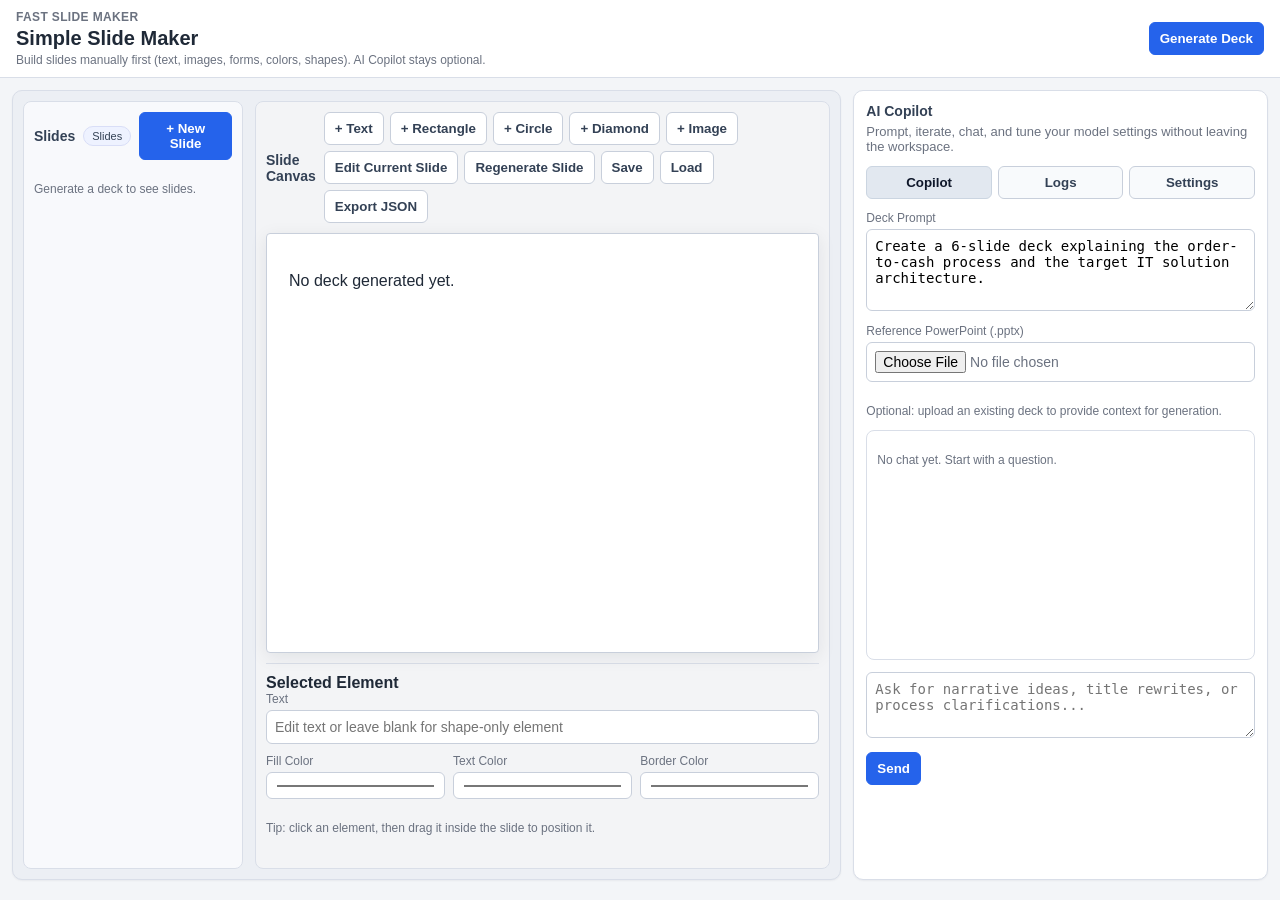
==== templates/index.html @ ae085a68 "Prioritize minimal slide editor with manual shape/text/image tools" ====
<!DOCTYPE html>
<html lang="en">
<head>
  <meta charset="UTF-8" />
  <meta name="viewport" content="width=device-width, initial-scale=1.0" />
  <title>Fast Slide Maker</title>
  <link rel="stylesheet" href="/static/styles.css" />
</head>
<body>
  <header class="topbar">
    <div>
      <p class="eyebrow">Fast Slide Maker</p>
      <h1>Simple Slide Maker</h1>
      <p class="subtitle">Build slides manually first (text, images, forms, colors, shapes). AI Copilot stays optional.</p>
    </div>
    <div class="topbar-actions">
      <button id="generateBtn" class="btn-primary">Generate Deck</button>
    </div>
  </header>

  <main class="workspace">
    <section class="ppt-shell panel glass">
      <aside class="slide-rail">
        <div class="rail-header">
          <h2>Slides</h2>
          <div class="rail-actions">
            <span class="chip">Slides</span>
            <button id="addSlideBtn" class="btn-primary">+ New Slide</button>
          </div>
        </div>
        <div id="slideTabs" class="slide-list"></div>
      </aside>

      <section class="editor-stage">
        <div class="stage-header">
          <h2>Slide Canvas</h2>
          <div class="btns">
            <button id="addTextBtn">+ Text</button>
            <button id="addRectBtn">+ Rectangle</button>
            <button id="addCircleBtn">+ Circle</button>
            <button id="addDiamondBtn">+ Diamond</button>
            <button id="addImageBtn">+ Image</button>
            <button id="editSlideBtn">Edit Current Slide</button>
            <button id="regenerateBtn">Regenerate Slide</button>
            <button id="saveBtn">Save</button>
            <button id="loadBtn">Load</button>
            <button id="exportBtn">Export JSON</button>
          </div>
        </div>
        <article id="slidePreview" class="slide"></article>
        <input id="imageUploadInput" type="file" accept="image/*" class="hidden" />
        <section class="shape-editor">
          <h3>Selected Element</h3>
          <label>Text
            <input id="shapeTextInput" placeholder="Edit text or leave blank for shape-only element" />
          </label>
          <div class="shape-grid">
            <label>Fill Color <input id="shapeFillInput" type="color" value="#dbeafe" /></label>
            <label>Text Color <input id="shapeTextColorInput" type="color" value="#111827" /></label>
            <label>Border Color <input id="shapeBorderInput" type="color" value="#93c5fd" /></label>
          </div>
          <p class="hint">Tip: click an element, then drag it inside the slide to position it.</p>
        </section>
        <section id="slideEditor" class="edit-form hidden">
          <h3>Slide Editor</h3>
          <label>Title <input id="titleEdit" /></label>
          <label>Objective <textarea id="objectiveEdit" rows="2"></textarea></label>
          <label>Summary <textarea id="summaryEdit" rows="3"></textarea></label>
          <label>Key Entities (comma-separated) <input id="entitiesEdit" /></label>
          <label>Relationships (one per line) <textarea id="relationshipsEdit" rows="3"></textarea></label>
          <div class="editor-actions">
            <button id="cancelEditBtn">Close Editor</button>
            <button id="applyEditBtn" class="btn-primary">Save Slide Changes</button>
          </div>
        </section>
      </section>
    </section>

    <aside class="copilot panel glass">
      <div class="copilot-head">
        <h2>AI Copilot</h2>
        <p>Prompt, iterate, chat, and tune your model settings without leaving the workspace.</p>
      </div>
      <div class="tab-header">
        <button class="side-tab active" data-tab="chat">Copilot</button>
        <button class="side-tab" data-tab="logs">Logs</button>
        <button class="side-tab" data-tab="settings">Settings</button>
      </div>

      <section id="tab-chat" class="tab-panel active">
        <label>Deck Prompt
          <textarea id="promptInput" rows="4">Create a 6-slide deck explaining the order-to-cash process and the target IT solution architecture.</textarea>
        </label>
        <label>Reference PowerPoint (.pptx)
          <input id="pptxInput" type="file" accept=".pptx,application/vnd.openxmlformats-officedocument.presentationml.presentation" />
        </label>
        <p id="pptxStatus" class="hint">Optional: upload an existing deck to provide context for generation.</p>
        <div id="chatMessages" class="chat-messages"></div>
        <div class="chat-box">
          <textarea id="chatInput" rows="3" placeholder="Ask for narrative ideas, title rewrites, or process clarifications..."></textarea>
          <button id="sendChatBtn" class="btn-primary">Send</button>
        </div>
      </section>

      <section id="tab-logs" class="tab-panel">
        <h3>Exchange Log</h3>
        <p class="hint">User and assistant activity timeline.</p>
        <div id="logContainer" class="log-list"></div>
      </section>

      <section id="tab-settings" class="tab-panel">
        <h3>LLM Settings</h3>
        <label>Base URL <input id="baseUrlInput" value="http://localhost:11434" /></label>
        <label>Endpoint <input id="endpointInput" value="/api/chat" /></label>
        <label>Model <input id="modelInput" value="llama3" /></label>
        <label>Slide Count <input id="slideCountInput" type="number" min="3" max="20" value="6" /></label>
        <label>Temperature <input id="tempInput" type="number" min="0" max="1" step="0.1" value="0.2" /></label>
        <label>Max Tokens <input id="maxTokensInput" type="number" min="200" max="4000" value="1800" /></label>
        <label>Timeout (seconds) <input id="timeoutInput" type="number" min="10" max="600" value="120" /></label>
        <label class="checkbox"><input id="mockInput" type="checkbox" /> Force Mock Mode</label>
        <button id="saveSettingsBtn" class="btn-primary">Save Settings</button>
        <p id="status" class="status">Ready.</p>
      </section>
    </aside>
  </main>

  <script src="/static/app.js"></script>
</body>
</html>
---- static/styles.css ----
:root {
  --bg: #f3f5f8;
  --surface: #ffffff;
  --surface-soft: #f8f9fc;
  --line: #d9dee8;
  --line-strong: #c8cfdb;
  --text: #1f2937;
  --muted: #6b7280;
  --accent: #2563eb;
  --accent-soft: #dbeafe;
  --success: #0f766e;
}

* { box-sizing: border-box; }
body {
  margin: 0;
  font-family: "Segoe UI", Inter, Arial, sans-serif;
  background: var(--bg);
  color: var(--text);
  min-height: 100vh;
}

.topbar {
  margin: 0;
  padding: 10px 16px;
  border-bottom: 1px solid var(--line);
  background: var(--surface);
  display: flex;
  justify-content: space-between;
  gap: 14px;
  align-items: center;
}
.eyebrow { margin: 0; color: var(--muted); font-weight: 600; font-size: 12px; letter-spacing: .03em; text-transform: uppercase; }
.topbar h1 { margin: 3px 0; font-size: 20px; font-weight: 600; }
.subtitle { margin: 0; color: var(--muted); font-size: 12px; }

.workspace {
  display: grid;
  grid-template-columns: 2fr 1fr;
  gap: 12px;
  height: calc(100vh - 86px);
  padding: 12px;
}

.panel {
  background: var(--surface);
  border: 1px solid var(--line);
  border-radius: 10px;
  overflow: auto;
}
.glass { box-shadow: 0 1px 2px rgba(16, 24, 40, 0.05); backdrop-filter: none; }

.ppt-shell {
  display: grid;
  grid-template-columns: 220px 1fr;
  gap: 12px;
  min-height: 0;
  padding: 10px;
  background: #eceff4;
}

.rail-header, .stage-header {
  display: flex;
  justify-content: space-between;
  align-items: center;
  gap: 8px;
}
h2, h3 { margin: 0; font-weight: 600; }
h2 { font-size: 14px; color: #334155; }
h3 { font-size: 16px; }
.rail-actions { display: flex; align-items: center; gap: 8px; }

.slide-rail {
  border: 1px solid var(--line);
  border-radius: 8px;
  background: var(--surface-soft);
  padding: 10px;
}
.chip {
  font-size: 11px;
  padding: 3px 8px;
  border-radius: 999px;
  background: #eef2ff;
  color: #334155;
  border: 1px solid #d9def7;
}
.slide-list { display: grid; gap: 8px; margin-top: 10px; }
.slide-thumb {
  width: 100%;
  border: 1px solid var(--line);
  border-radius: 8px;
  padding: 8px;
  text-align: left;
  background: var(--surface);
  display: grid;
  grid-template-columns: 26px 1fr;
  gap: 8px;
  color: #334155;
}
.slide-thumb:hover { border-color: #b6c0d1; background: #fbfcff; }
.slide-thumb.active { border-color: #93c5fd; background: #eff6ff; }
.slide-index {
  width: 26px;
  height: 26px;
  border-radius: 6px;
  background: #eef2f7;
  color: #334155;
  display: inline-flex;
  align-items: center;
  justify-content: center;
  font-weight: 600;
  font-size: 12px;
}

.editor-stage {
  border: 1px solid var(--line);
  border-radius: 8px;
  background: #f3f4f6;
  padding: 10px;
}
.slide {
  margin-top: 10px;
  min-height: 420px;
  max-width: 960px;
  margin-left: auto;
  margin-right: auto;
  background: #fff;
  border: 1px solid var(--line-strong);
  border-radius: 4px;
  box-shadow: 0 4px 18px rgba(15, 23, 42, 0.08);
  padding: 22px;
  position: relative;
  overflow: hidden;
}
.slide h3 { margin: 0 0 10px; font-size: 28px; color: #111827; }
.meta { color: var(--muted); font-size: 12px; margin-bottom: 12px; }
.grid { display: grid; grid-template-columns: 1fr 1fr; gap: 10px; }
.box { border: 1px solid var(--line); border-radius: 8px; padding: 10px; background: #fff; }
.badge {
  display: inline-block;
  font-size: 11px;
  background: #eff6ff;
  border: 1px solid #bfdbfe;
  border-radius: 999px;
  padding: 3px 8px;
  margin-right: 6px;
  margin-bottom: 4px;
}
.process-row, .layer-row, .roadmap-row { display: flex; gap: 10px; margin-top: 10px; }
.step, .layer, .mile {
  flex: 1;
  background: #f8fafc;
  border: 1px solid #dbe1ea;
  border-radius: 8px;
  padding: 10px;
  text-align: center;
}

.canvas-board {
  position: relative;
  margin-top: 12px;
  border: 1px dashed #cbd5e1;
  min-height: 240px;
  background: #f8fafc;
}

.canvas-element {
  position: absolute;
  min-width: 80px;
  min-height: 36px;
  border: 1px solid #93c5fd;
  padding: 8px;
  cursor: move;
  user-select: none;
  font-size: 14px;
}

.canvas-element.selected {
  outline: 2px solid #2563eb;
  z-index: 2;
}

.canvas-element.circle {
  border-radius: 999px;
}

.canvas-element.diamond {
  transform: rotate(45deg);
}

.canvas-element.diamond > span {
  display: block;
  transform: rotate(-45deg);
}

.canvas-element.image {
  padding: 0;
  overflow: hidden;
  background: #fff;
}

.canvas-element.image img {
  width: 100%;
  height: 100%;
  object-fit: cover;
  display: block;
}

.edit-form { margin-top: 12px; border-top: 1px solid var(--line); padding-top: 12px; }
.shape-editor {
  margin-top: 10px;
  border-top: 1px solid var(--line);
  padding-top: 10px;
}
.shape-grid {
  display: grid;
  grid-template-columns: repeat(3, 1fr);
  gap: 8px;
}
.edit-form h3 { margin-bottom: 8px; }
.editor-actions { display: flex; gap: 8px; justify-content: flex-end; }
.hidden { display: none; }

label { display: block; font-size: 12px; color: var(--muted); }
textarea, input {
  width: 100%;
  border: 1px solid var(--line-strong);
  border-radius: 6px;
  padding: 8px;
  margin: 4px 0 10px;
  font-size: 14px;
  background: #fff;
}
textarea:focus, input:focus { outline: 2px solid var(--accent-soft); border-color: #93c5fd; }

button {
  border: 1px solid var(--line-strong);
  border-radius: 6px;
  padding: 8px 10px;
  background: #fff;
  color: #334155;
  cursor: pointer;
  font-weight: 600;
}
button:hover { background: #f8fafc; }
.btn-primary {
  background: var(--accent);
  border-color: var(--accent);
  color: #fff;
}
.btn-primary:hover { filter: brightness(1.03); }

.btns { display: flex; gap: 6px; flex-wrap: wrap; }
.checkbox { display: flex; gap: 8px; align-items: center; }
.hint { color: var(--muted); font-size: 12px; }
.status { font-size: 12px; background: #ecfdf5; color: var(--success); padding: 8px; border-radius: 6px; border: 1px solid #a7f3d0; }

.copilot {
  display: flex;
  flex-direction: column;
  padding: 12px;
}
.copilot-head p { margin: 5px 0 0; color: var(--muted); font-size: 13px; }
.tab-header { display: grid; grid-template-columns: repeat(3, 1fr); gap: 6px; margin-top: 12px; }
.side-tab { background: #f8fafc; color: #334155; }
.side-tab.active { background: #e2e8f0; color: #0f172a; border-color: #cbd5e1; }
.tab-panel { display: none; margin-top: 12px; }
.tab-panel.active { display: block; }

.chat-messages {
  border: 1px solid var(--line);
  border-radius: 8px;
  padding: 10px;
  min-height: 230px;
  max-height: 300px;
  overflow: auto;
  background: #fff;
  margin-bottom: 8px;
}
.msg { margin-bottom: 8px; font-size: 13px; line-height: 1.4; }
.msg.user b { color: #1d4ed8; }
.msg.llm b { color: #047857; }

.log-list {
  border: 1px solid var(--line);
  border-radius: 8px;
  padding: 8px;
  min-height: 360px;
  max-height: 520px;
  overflow: auto;
  background: #fff;
}
.log-item { font-size: 12px; margin-bottom: 6px; }
.log-item span { color: var(--muted); }

@media (max-width: 1200px) {
  .workspace { grid-template-columns: 1fr; height: auto; }
  .ppt-shell { grid-template-columns: 1fr; }
}
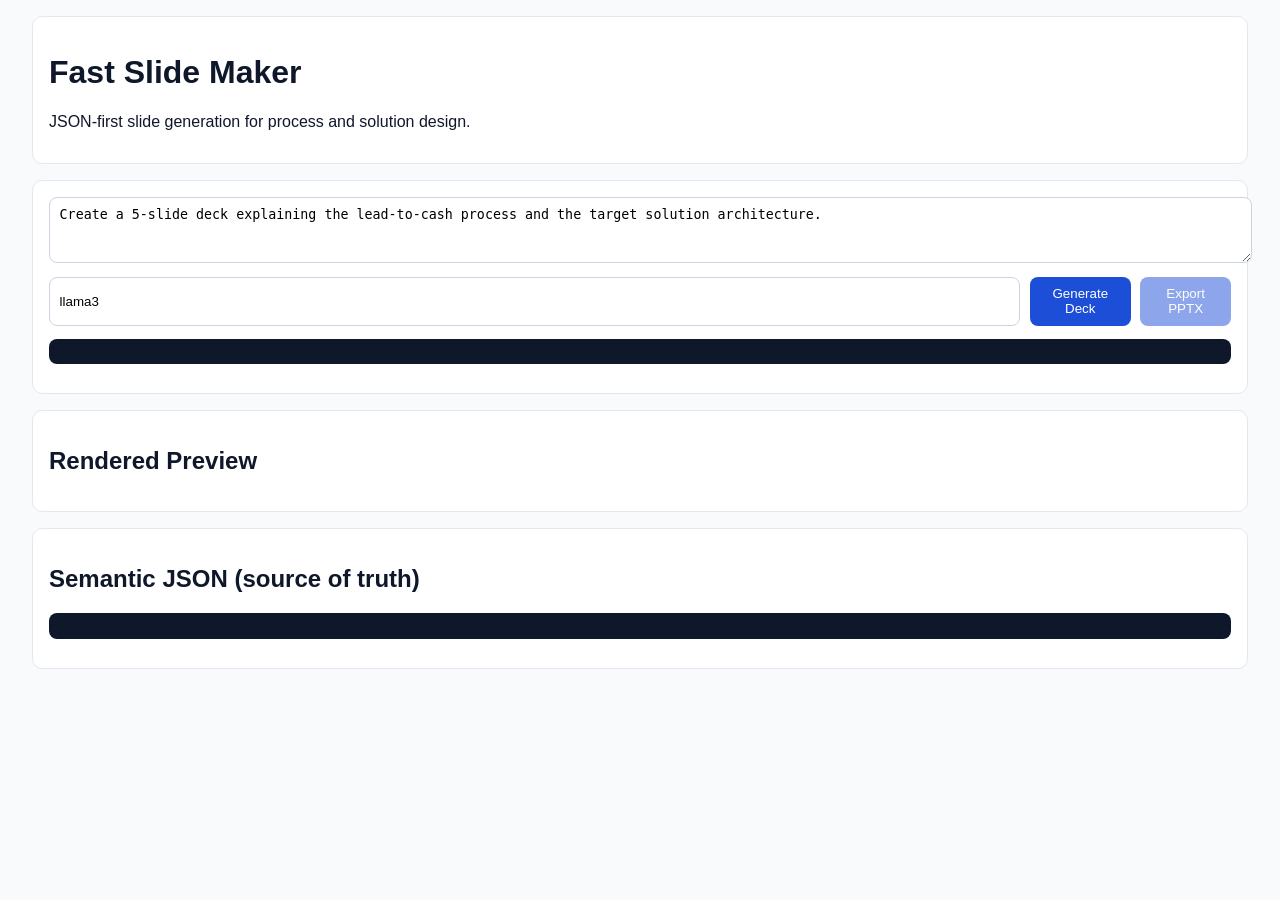
==== commit 850389dc: "Build JSON-first local slide generator with FastAPI and PPTX export" ====
--- a/templates/index.html
+++ b/templates/index.html
@@ -1,129 +1,37 @@
-<!DOCTYPE html>
+<!doctype html>
 <html lang="en">
-<head>
-  <meta charset="UTF-8" />
-  <meta name="viewport" content="width=device-width, initial-scale=1.0" />
-  <title>Fast Slide Maker</title>
-  <link rel="stylesheet" href="/static/styles.css" />
-</head>
-<body>
-  <header class="topbar">
-    <div>
-      <p class="eyebrow">Fast Slide Maker</p>
-      <h1>Simple Slide Maker</h1>
-      <p class="subtitle">Build slides manually first (text, images, forms, colors, shapes). AI Copilot stays optional.</p>
-    </div>
-    <div class="topbar-actions">
-      <button id="generateBtn" class="btn-primary">Generate Deck</button>
-    </div>
-  </header>
+  <head>
+    <meta charset="UTF-8" />
+    <meta name="viewport" content="width=device-width, initial-scale=1.0" />
+    <title>Fast Slide Maker</title>
+    <link rel="stylesheet" href="/static/styles.css" />
+  </head>
+  <body>
+    <header>
+      <h1>Fast Slide Maker</h1>
+      <p>JSON-first slide generation for process and solution design.</p>
+    </header>
 
-  <main class="workspace">
-    <section class="ppt-shell panel glass">
-      <aside class="slide-rail">
-        <div class="rail-header">
-          <h2>Slides</h2>
-          <div class="rail-actions">
-            <span class="chip">Slides</span>
-            <button id="addSlideBtn" class="btn-primary">+ New Slide</button>
-          </div>
-        </div>
-        <div id="slideTabs" class="slide-list"></div>
-      </aside>
-
-      <section class="editor-stage">
-        <div class="stage-header">
-          <h2>Slide Canvas</h2>
-          <div class="btns">
-            <button id="addTextBtn">+ Text</button>
-            <button id="addRectBtn">+ Rectangle</button>
-            <button id="addCircleBtn">+ Circle</button>
-            <button id="addDiamondBtn">+ Diamond</button>
-            <button id="addImageBtn">+ Image</button>
-            <button id="editSlideBtn">Edit Current Slide</button>
-            <button id="regenerateBtn">Regenerate Slide</button>
-            <button id="saveBtn">Save</button>
-            <button id="loadBtn">Load</button>
-            <button id="exportBtn">Export JSON</button>
-          </div>
-        </div>
-        <article id="slidePreview" class="slide"></article>
-        <input id="imageUploadInput" type="file" accept="image/*" class="hidden" />
-        <section class="shape-editor">
-          <h3>Selected Element</h3>
-          <label>Text
-            <input id="shapeTextInput" placeholder="Edit text or leave blank for shape-only element" />
-          </label>
-          <div class="shape-grid">
-            <label>Fill Color <input id="shapeFillInput" type="color" value="#dbeafe" /></label>
-            <label>Text Color <input id="shapeTextColorInput" type="color" value="#111827" /></label>
-            <label>Border Color <input id="shapeBorderInput" type="color" value="#93c5fd" /></label>
-          </div>
-          <p class="hint">Tip: click an element, then drag it inside the slide to position it.</p>
-        </section>
-        <section id="slideEditor" class="edit-form hidden">
-          <h3>Slide Editor</h3>
-          <label>Title <input id="titleEdit" /></label>
-          <label>Objective <textarea id="objectiveEdit" rows="2"></textarea></label>
-          <label>Summary <textarea id="summaryEdit" rows="3"></textarea></label>
-          <label>Key Entities (comma-separated) <input id="entitiesEdit" /></label>
-          <label>Relationships (one per line) <textarea id="relationshipsEdit" rows="3"></textarea></label>
-          <div class="editor-actions">
-            <button id="cancelEditBtn">Close Editor</button>
-            <button id="applyEditBtn" class="btn-primary">Save Slide Changes</button>
-          </div>
-        </section>
-      </section>
+    <section class="controls">
+      <textarea id="prompt" rows="3">Create a 5-slide deck explaining the lead-to-cash process and the target solution architecture.</textarea>
+      <div class="row">
+        <input id="model" value="llama3" />
+        <button id="generateBtn">Generate Deck</button>
+        <button id="exportBtn" disabled>Export PPTX</button>
+      </div>
+      <pre id="status"></pre>
     </section>
 
-    <aside class="copilot panel glass">
-      <div class="copilot-head">
-        <h2>AI Copilot</h2>
-        <p>Prompt, iterate, chat, and tune your model settings without leaving the workspace.</p>
-      </div>
-      <div class="tab-header">
-        <button class="side-tab active" data-tab="chat">Copilot</button>
-        <button class="side-tab" data-tab="logs">Logs</button>
-        <button class="side-tab" data-tab="settings">Settings</button>
-      </div>
+    <section>
+      <h2>Rendered Preview</h2>
+      <div id="slides"></div>
+    </section>
 
-      <section id="tab-chat" class="tab-panel active">
-        <label>Deck Prompt
-          <textarea id="promptInput" rows="4">Create a 6-slide deck explaining the order-to-cash process and the target IT solution architecture.</textarea>
-        </label>
-        <label>Reference PowerPoint (.pptx)
-          <input id="pptxInput" type="file" accept=".pptx,application/vnd.openxmlformats-officedocument.presentationml.presentation" />
-        </label>
-        <p id="pptxStatus" class="hint">Optional: upload an existing deck to provide context for generation.</p>
-        <div id="chatMessages" class="chat-messages"></div>
-        <div class="chat-box">
-          <textarea id="chatInput" rows="3" placeholder="Ask for narrative ideas, title rewrites, or process clarifications..."></textarea>
-          <button id="sendChatBtn" class="btn-primary">Send</button>
-        </div>
-      </section>
+    <section>
+      <h2>Semantic JSON (source of truth)</h2>
+      <pre id="jsonOutput"></pre>
+    </section>
 
-      <section id="tab-logs" class="tab-panel">
-        <h3>Exchange Log</h3>
-        <p class="hint">User and assistant activity timeline.</p>
-        <div id="logContainer" class="log-list"></div>
-      </section>
-
-      <section id="tab-settings" class="tab-panel">
-        <h3>LLM Settings</h3>
-        <label>Base URL <input id="baseUrlInput" value="http://localhost:11434" /></label>
-        <label>Endpoint <input id="endpointInput" value="/api/chat" /></label>
-        <label>Model <input id="modelInput" value="llama3" /></label>
-        <label>Slide Count <input id="slideCountInput" type="number" min="3" max="20" value="6" /></label>
-        <label>Temperature <input id="tempInput" type="number" min="0" max="1" step="0.1" value="0.2" /></label>
-        <label>Max Tokens <input id="maxTokensInput" type="number" min="200" max="4000" value="1800" /></label>
-        <label>Timeout (seconds) <input id="timeoutInput" type="number" min="10" max="600" value="120" /></label>
-        <label class="checkbox"><input id="mockInput" type="checkbox" /> Force Mock Mode</label>
-        <button id="saveSettingsBtn" class="btn-primary">Save Settings</button>
-        <p id="status" class="status">Ready.</p>
-      </section>
-    </aside>
-  </main>
-
-  <script src="/static/app.js"></script>
-</body>
+    <script src="/static/app.js"></script>
+  </body>
 </html>
--- a/static/styles.css
+++ b/static/styles.css
@@ -1,299 +1,67 @@
-:root {
-  --bg: #f3f5f8;
-  --surface: #ffffff;
-  --surface-soft: #f8f9fc;
-  --line: #d9dee8;
-  --line-strong: #c8cfdb;
-  --text: #1f2937;
-  --muted: #6b7280;
-  --accent: #2563eb;
-  --accent-soft: #dbeafe;
-  --success: #0f766e;
+body {
+  font-family: Arial, sans-serif;
+  margin: 0;
+  padding: 1rem 2rem;
+  background: #f8fafc;
+  color: #0f172a;
 }
-
-* { box-sizing: border-box; }
-body {
-  margin: 0;
-  font-family: "Segoe UI", Inter, Arial, sans-serif;
-  background: var(--bg);
-  color: var(--text);
-  min-height: 100vh;
+header, .controls, section {
+  background: white;
+  border: 1px solid #e2e8f0;
+  border-radius: 10px;
+  padding: 1rem;
+  margin-bottom: 1rem;
 }
-
-.topbar {
-  margin: 0;
-  padding: 10px 16px;
-  border-bottom: 1px solid var(--line);
-  background: var(--surface);
-  display: flex;
-  justify-content: space-between;
-  gap: 14px;
-  align-items: center;
-}
-.eyebrow { margin: 0; color: var(--muted); font-weight: 600; font-size: 12px; letter-spacing: .03em; text-transform: uppercase; }
-.topbar h1 { margin: 3px 0; font-size: 20px; font-weight: 600; }
-.subtitle { margin: 0; color: var(--muted); font-size: 12px; }
-
-.workspace {
-  display: grid;
-  grid-template-columns: 2fr 1fr;
-  gap: 12px;
-  height: calc(100vh - 86px);
-  padding: 12px;
-}
-
-.panel {
-  background: var(--surface);
-  border: 1px solid var(--line);
-  border-radius: 10px;
-  overflow: auto;
-}
-.glass { box-shadow: 0 1px 2px rgba(16, 24, 40, 0.05); backdrop-filter: none; }
-
-.ppt-shell {
-  display: grid;
-  grid-template-columns: 220px 1fr;
-  gap: 12px;
-  min-height: 0;
-  padding: 10px;
-  background: #eceff4;
-}
-
-.rail-header, .stage-header {
-  display: flex;
-  justify-content: space-between;
-  align-items: center;
-  gap: 8px;
-}
-h2, h3 { margin: 0; font-weight: 600; }
-h2 { font-size: 14px; color: #334155; }
-h3 { font-size: 16px; }
-.rail-actions { display: flex; align-items: center; gap: 8px; }
-
-.slide-rail {
-  border: 1px solid var(--line);
-  border-radius: 8px;
-  background: var(--surface-soft);
-  padding: 10px;
-}
-.chip {
-  font-size: 11px;
-  padding: 3px 8px;
-  border-radius: 999px;
-  background: #eef2ff;
-  color: #334155;
-  border: 1px solid #d9def7;
-}
-.slide-list { display: grid; gap: 8px; margin-top: 10px; }
-.slide-thumb {
-  width: 100%;
-  border: 1px solid var(--line);
-  border-radius: 8px;
-  padding: 8px;
-  text-align: left;
-  background: var(--surface);
-  display: grid;
-  grid-template-columns: 26px 1fr;
-  gap: 8px;
-  color: #334155;
-}
-.slide-thumb:hover { border-color: #b6c0d1; background: #fbfcff; }
-.slide-thumb.active { border-color: #93c5fd; background: #eff6ff; }
-.slide-index {
-  width: 26px;
-  height: 26px;
-  border-radius: 6px;
-  background: #eef2f7;
-  color: #334155;
-  display: inline-flex;
-  align-items: center;
-  justify-content: center;
-  font-weight: 600;
-  font-size: 12px;
-}
-
-.editor-stage {
-  border: 1px solid var(--line);
-  border-radius: 8px;
-  background: #f3f4f6;
-  padding: 10px;
-}
-.slide {
-  margin-top: 10px;
-  min-height: 420px;
-  max-width: 960px;
-  margin-left: auto;
-  margin-right: auto;
-  background: #fff;
-  border: 1px solid var(--line-strong);
-  border-radius: 4px;
-  box-shadow: 0 4px 18px rgba(15, 23, 42, 0.08);
-  padding: 22px;
-  position: relative;
-  overflow: hidden;
-}
-.slide h3 { margin: 0 0 10px; font-size: 28px; color: #111827; }
-.meta { color: var(--muted); font-size: 12px; margin-bottom: 12px; }
-.grid { display: grid; grid-template-columns: 1fr 1fr; gap: 10px; }
-.box { border: 1px solid var(--line); border-radius: 8px; padding: 10px; background: #fff; }
-.badge {
-  display: inline-block;
-  font-size: 11px;
-  background: #eff6ff;
-  border: 1px solid #bfdbfe;
-  border-radius: 999px;
-  padding: 3px 8px;
-  margin-right: 6px;
-  margin-bottom: 4px;
-}
-.process-row, .layer-row, .roadmap-row { display: flex; gap: 10px; margin-top: 10px; }
-.step, .layer, .mile {
-  flex: 1;
-  background: #f8fafc;
-  border: 1px solid #dbe1ea;
-  border-radius: 8px;
-  padding: 10px;
-  text-align: center;
-}
-
-.canvas-board {
-  position: relative;
-  margin-top: 12px;
-  border: 1px dashed #cbd5e1;
-  min-height: 240px;
-  background: #f8fafc;
-}
-
-.canvas-element {
-  position: absolute;
-  min-width: 80px;
-  min-height: 36px;
-  border: 1px solid #93c5fd;
-  padding: 8px;
-  cursor: move;
-  user-select: none;
-  font-size: 14px;
-}
-
-.canvas-element.selected {
-  outline: 2px solid #2563eb;
-  z-index: 2;
-}
-
-.canvas-element.circle {
-  border-radius: 999px;
-}
-
-.canvas-element.diamond {
-  transform: rotate(45deg);
-}
-
-.canvas-element.diamond > span {
-  display: block;
-  transform: rotate(-45deg);
-}
-
-.canvas-element.image {
-  padding: 0;
-  overflow: hidden;
-  background: #fff;
-}
-
-.canvas-element.image img {
-  width: 100%;
-  height: 100%;
-  object-fit: cover;
-  display: block;
-}
-
-.edit-form { margin-top: 12px; border-top: 1px solid var(--line); padding-top: 12px; }
-.shape-editor {
-  margin-top: 10px;
-  border-top: 1px solid var(--line);
-  padding-top: 10px;
-}
-.shape-grid {
-  display: grid;
-  grid-template-columns: repeat(3, 1fr);
-  gap: 8px;
-}
-.edit-form h3 { margin-bottom: 8px; }
-.editor-actions { display: flex; gap: 8px; justify-content: flex-end; }
-.hidden { display: none; }
-
-label { display: block; font-size: 12px; color: var(--muted); }
 textarea, input {
   width: 100%;
-  border: 1px solid var(--line-strong);
+  padding: 0.6rem;
+  border-radius: 8px;
+  border: 1px solid #cbd5e1;
+}
+.row { display: flex; gap: 0.6rem; margin-top: 0.6rem; }
+button { padding: 0.6rem 0.9rem; border: 0; background: #1d4ed8; color: white; border-radius: 8px; cursor: pointer; }
+button[disabled] { opacity: 0.5; cursor: not-allowed; }
+#slides { display: flex; flex-direction: column; gap: 1rem; }
+.slide {
+  width: 100%;
+  min-height: 320px;
+  border: 1px solid #cbd5e1;
+  border-radius: 12px;
+  background: #fff;
+  padding: 1rem;
+}
+.slide h3 { margin: 0 0 0.4rem 0; }
+.process-flow { display: flex; gap: 0.8rem; align-items: center; flex-wrap: wrap; }
+.step {
+  min-width: 180px;
+  border: 1px solid #1d4ed8;
+  background: #dbeafe;
+  border-radius: 8px;
+  padding: 0.6rem;
+}
+.layer {
+  border: 1px solid #0891b2;
+  background: #ecfeff;
   border-radius: 6px;
-  padding: 8px;
-  margin: 4px 0 10px;
-  font-size: 14px;
-  background: #fff;
+  padding: 0.6rem;
+  margin: 0.4rem 0;
 }
-textarea:focus, input:focus { outline: 2px solid var(--accent-soft); border-color: #93c5fd; }
-
-button {
-  border: 1px solid var(--line-strong);
-  border-radius: 6px;
-  padding: 8px 10px;
-  background: #fff;
-  color: #334155;
-  cursor: pointer;
-  font-weight: 600;
+.roadmap {
+  display: grid;
+  grid-template-columns: repeat(auto-fit, minmax(220px, 1fr));
+  gap: 0.8rem;
 }
-button:hover { background: #f8fafc; }
-.btn-primary {
-  background: var(--accent);
-  border-color: var(--accent);
-  color: #fff;
+.phase {
+  border: 1px solid #0284c7;
+  border-top: 6px solid #0284c7;
+  border-radius: 8px;
+  padding: 0.6rem;
+  background: #f0f9ff;
 }
-.btn-primary:hover { filter: brightness(1.03); }
-
-.btns { display: flex; gap: 6px; flex-wrap: wrap; }
-.checkbox { display: flex; gap: 8px; align-items: center; }
-.hint { color: var(--muted); font-size: 12px; }
-.status { font-size: 12px; background: #ecfdf5; color: var(--success); padding: 8px; border-radius: 6px; border: 1px solid #a7f3d0; }
-
-.copilot {
-  display: flex;
-  flex-direction: column;
-  padding: 12px;
+pre {
+  white-space: pre-wrap;
+  background: #0f172a;
+  color: #e2e8f0;
+  padding: 0.8rem;
+  border-radius: 8px;
 }
-.copilot-head p { margin: 5px 0 0; color: var(--muted); font-size: 13px; }
-.tab-header { display: grid; grid-template-columns: repeat(3, 1fr); gap: 6px; margin-top: 12px; }
-.side-tab { background: #f8fafc; color: #334155; }
-.side-tab.active { background: #e2e8f0; color: #0f172a; border-color: #cbd5e1; }
-.tab-panel { display: none; margin-top: 12px; }
-.tab-panel.active { display: block; }
-
-.chat-messages {
-  border: 1px solid var(--line);
-  border-radius: 8px;
-  padding: 10px;
-  min-height: 230px;
-  max-height: 300px;
-  overflow: auto;
-  background: #fff;
-  margin-bottom: 8px;
-}
-.msg { margin-bottom: 8px; font-size: 13px; line-height: 1.4; }
-.msg.user b { color: #1d4ed8; }
-.msg.llm b { color: #047857; }
-
-.log-list {
-  border: 1px solid var(--line);
-  border-radius: 8px;
-  padding: 8px;
-  min-height: 360px;
-  max-height: 520px;
-  overflow: auto;
-  background: #fff;
-}
-.log-item { font-size: 12px; margin-bottom: 6px; }
-.log-item span { color: var(--muted); }
-
-@media (max-width: 1200px) {
-  .workspace { grid-template-columns: 1fr; height: auto; }
-  .ppt-shell { grid-template-columns: 1fr; }
-}
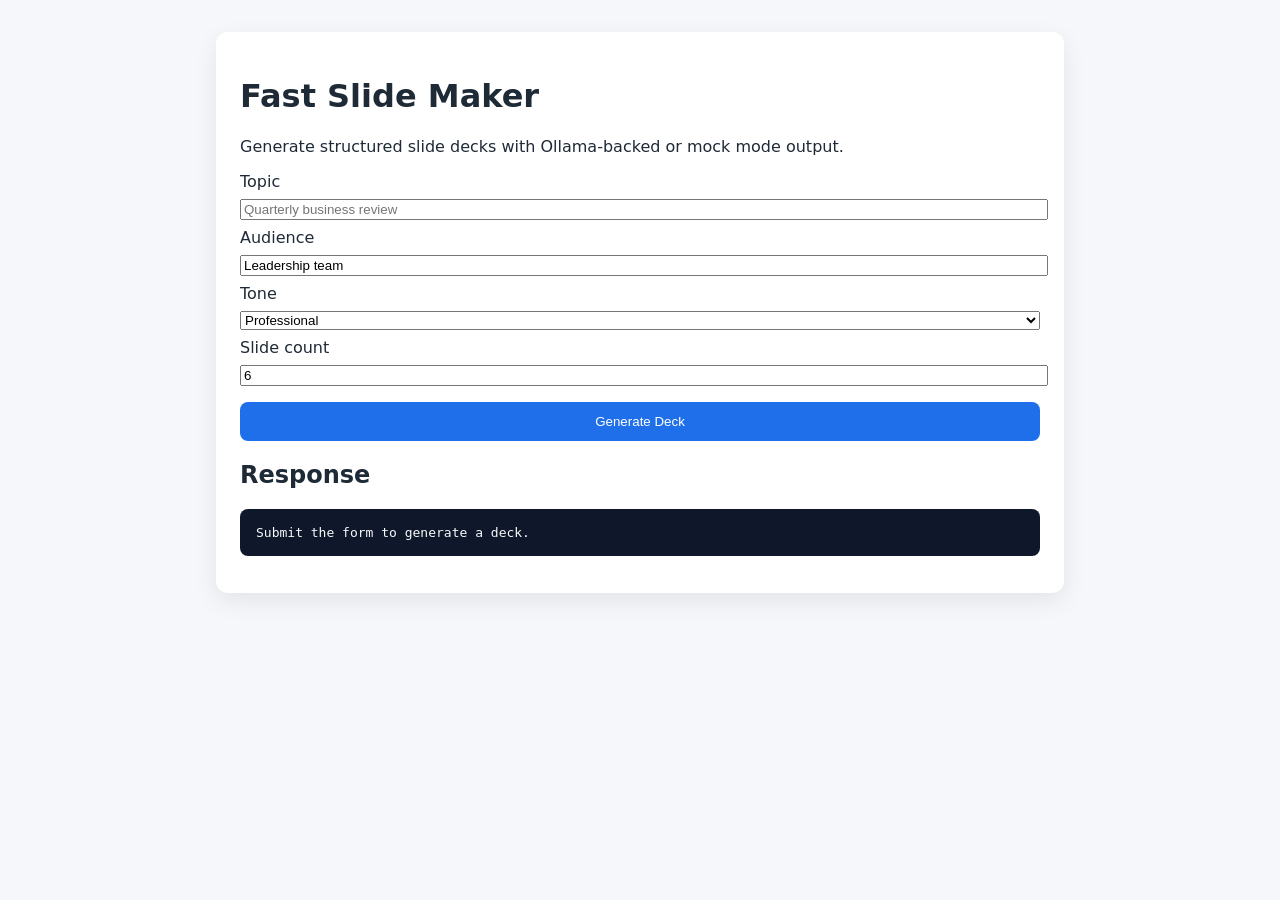
==== commit 14fda5cf: "Scaffold modular FastAPI slide-generation agent" ====
--- a/templates/index.html
+++ b/templates/index.html
@@ -4,34 +4,37 @@
     <meta charset="UTF-8" />
     <meta name="viewport" content="width=device-width, initial-scale=1.0" />
     <title>Fast Slide Maker</title>
-    <link rel="stylesheet" href="/static/styles.css" />
+    <link rel="stylesheet" href="/static/css/styles.css" />
   </head>
   <body>
-    <header>
+    <main>
       <h1>Fast Slide Maker</h1>
-      <p>JSON-first slide generation for process and solution design.</p>
-    </header>
+      <p>Generate structured slide decks with Ollama-backed or mock mode output.</p>
 
-    <section class="controls">
-      <textarea id="prompt" rows="3">Create a 5-slide deck explaining the lead-to-cash process and the target solution architecture.</textarea>
-      <div class="row">
-        <input id="model" value="llama3" />
-        <button id="generateBtn">Generate Deck</button>
-        <button id="exportBtn" disabled>Export PPTX</button>
-      </div>
-      <pre id="status"></pre>
-    </section>
+      <form id="deck-form">
+        <label for="topic">Topic</label>
+        <input id="topic" name="topic" placeholder="Quarterly business review" required />
 
-    <section>
-      <h2>Rendered Preview</h2>
-      <div id="slides"></div>
-    </section>
+        <label for="audience">Audience</label>
+        <input id="audience" name="audience" value="Leadership team" />
 
-    <section>
-      <h2>Semantic JSON (source of truth)</h2>
-      <pre id="jsonOutput"></pre>
-    </section>
+        <label for="tone">Tone</label>
+        <select id="tone" name="tone">
+          <option>Professional</option>
+          <option>Educational</option>
+          <option>Persuasive</option>
+        </select>
 
-    <script src="/static/app.js"></script>
+        <label for="slide_count">Slide count</label>
+        <input id="slide_count" name="slide_count" type="number" min="3" max="30" value="6" />
+
+        <button type="submit">Generate Deck</button>
+      </form>
+
+      <h2>Response</h2>
+      <pre id="output">Submit the form to generate a deck.</pre>
+    </main>
+
+    <script src="/static/js/app.js"></script>
   </body>
 </html>
--- a/static/css/styles.css
+++ b/static/css/styles.css
@@ -0,0 +1,46 @@
+:root {
+  color-scheme: light;
+  font-family: Inter, system-ui, sans-serif;
+}
+
+body {
+  margin: 0;
+  background: #f5f7fb;
+  color: #1f2a37;
+}
+
+main {
+  max-width: 800px;
+  margin: 2rem auto;
+  background: #fff;
+  border-radius: 12px;
+  padding: 1.5rem;
+  box-shadow: 0 8px 24px rgba(0, 0, 0, 0.08);
+}
+
+label,
+input,
+select,
+button,
+textarea {
+  display: block;
+  width: 100%;
+  margin-top: 0.5rem;
+}
+
+button {
+  margin-top: 1rem;
+  padding: 0.75rem;
+  border: 0;
+  border-radius: 8px;
+  background: #1f6feb;
+  color: #fff;
+}
+
+pre {
+  background: #0f172a;
+  color: #f8fafc;
+  padding: 1rem;
+  border-radius: 8px;
+  overflow: auto;
+}
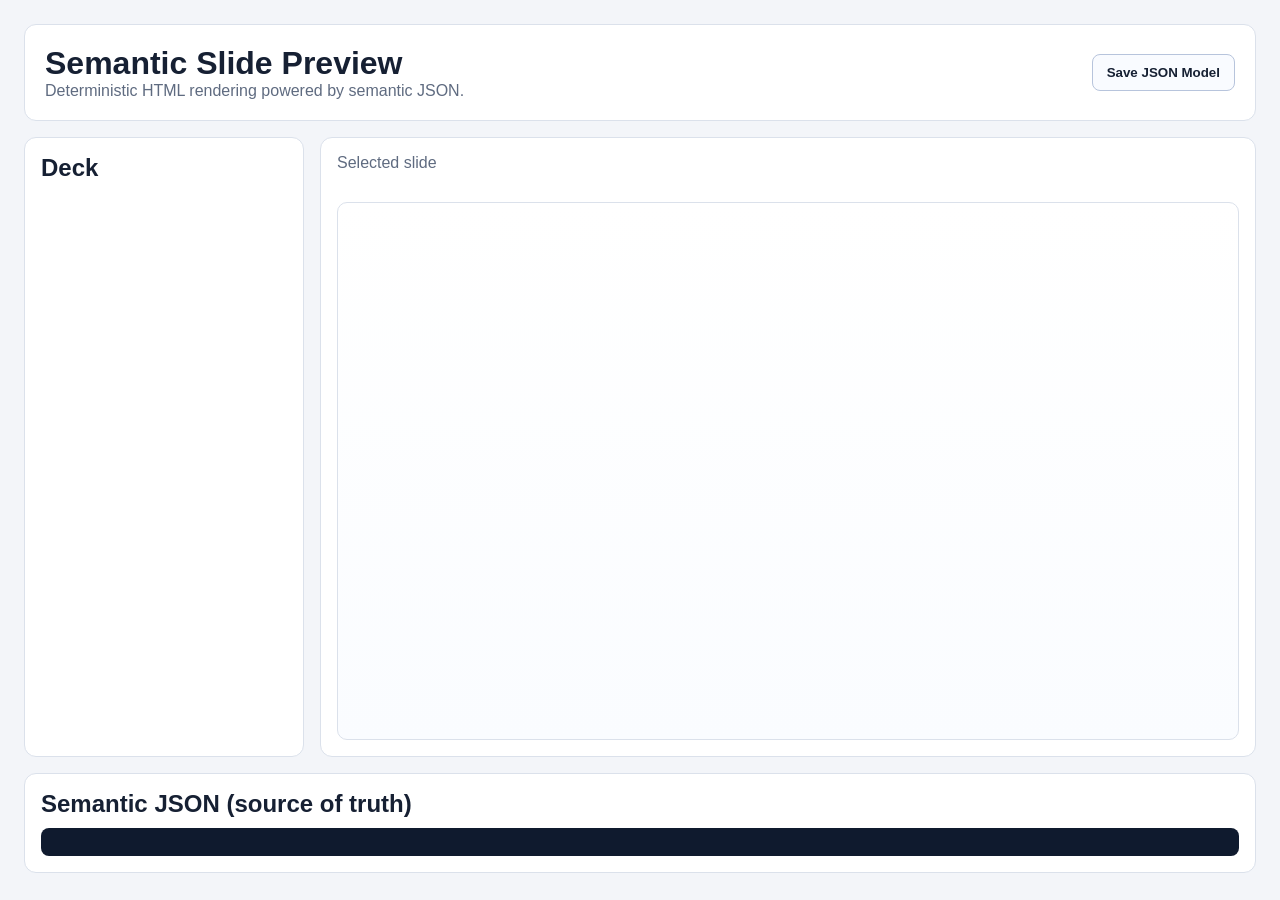
==== commit 2be35632: "Add semantic JSON-driven slide preview and inline editor" ====
--- a/templates/index.html
+++ b/templates/index.html
@@ -3,36 +3,40 @@
   <head>
     <meta charset="UTF-8" />
     <meta name="viewport" content="width=device-width, initial-scale=1.0" />
-    <title>Fast Slide Maker</title>
+    <title>Fast Slide Maker — Semantic Preview</title>
     <link rel="stylesheet" href="/static/css/styles.css" />
   </head>
   <body>
-    <main>
-      <h1>Fast Slide Maker</h1>
-      <p>Generate structured slide decks with Ollama-backed or mock mode output.</p>
+    <main class="app-shell">
+      <header class="app-header">
+        <div>
+          <h1>Semantic Slide Preview</h1>
+          <p>Deterministic HTML rendering powered by semantic JSON.</p>
+        </div>
+        <button id="save-deck" type="button">Save JSON Model</button>
+      </header>
 
-      <form id="deck-form">
-        <label for="topic">Topic</label>
-        <input id="topic" name="topic" placeholder="Quarterly business review" required />
+      <section class="workspace">
+        <aside class="deck-panel" aria-label="Slide list">
+          <h2>Deck</h2>
+          <ul id="deck-list"></ul>
+        </aside>
 
-        <label for="audience">Audience</label>
-        <input id="audience" name="audience" value="Leadership team" />
+        <section class="slide-panel">
+          <div class="slide-toolbar">
+            <div>
+              <span class="muted">Selected slide</span>
+              <h2 id="slide-title-label"></h2>
+            </div>
+          </div>
+          <article id="slide-preview" class="slide-preview" aria-live="polite"></article>
+        </section>
+      </section>
 
-        <label for="tone">Tone</label>
-        <select id="tone" name="tone">
-          <option>Professional</option>
-          <option>Educational</option>
-          <option>Persuasive</option>
-        </select>
-
-        <label for="slide_count">Slide count</label>
-        <input id="slide_count" name="slide_count" type="number" min="3" max="30" value="6" />
-
-        <button type="submit">Generate Deck</button>
-      </form>
-
-      <h2>Response</h2>
-      <pre id="output">Submit the form to generate a deck.</pre>
+      <section class="json-panel">
+        <h2>Semantic JSON (source of truth)</h2>
+        <pre id="json-output"></pre>
+      </section>
     </main>
 
     <script src="/static/js/app.js"></script>
--- a/static/css/styles.css
+++ b/static/css/styles.css
@@ -1,46 +1,247 @@
 :root {
   color-scheme: light;
-  font-family: Inter, system-ui, sans-serif;
+  font-family: Inter, "Segoe UI", Roboto, sans-serif;
+  --bg: #f3f5f9;
+  --panel: #ffffff;
+  --ink: #162033;
+  --muted: #5f6b80;
+  --line: #dbe1eb;
+  --accent: #2155d6;
+}
+
+* {
+  box-sizing: border-box;
 }
 
 body {
   margin: 0;
-  background: #f5f7fb;
-  color: #1f2a37;
-}
-
-main {
-  max-width: 800px;
-  margin: 2rem auto;
+  background: var(--bg);
+  color: var(--ink);
+}
+
+.app-shell {
+  max-width: 1320px;
+  margin: 0 auto;
+  padding: 24px;
+  display: grid;
+  gap: 16px;
+}
+
+.app-header {
+  background: var(--panel);
+  border: 1px solid var(--line);
+  border-radius: 12px;
+  padding: 20px;
+  display: flex;
+  justify-content: space-between;
+  align-items: center;
+}
+
+h1,
+h2,
+h3,
+h4,
+p {
+  margin: 0;
+}
+
+.app-header p,
+.muted,
+small {
+  color: var(--muted);
+}
+
+button {
+  border: 1px solid #b7c4dc;
+  background: #f9fbff;
+  color: var(--ink);
+  border-radius: 8px;
+  padding: 10px 14px;
+  font-weight: 600;
+  cursor: pointer;
+}
+
+.workspace {
+  display: grid;
+  grid-template-columns: 280px 1fr;
+  gap: 16px;
+  min-height: 620px;
+}
+
+.deck-panel,
+.slide-panel,
+.json-panel {
+  background: var(--panel);
+  border: 1px solid var(--line);
+  border-radius: 12px;
+  padding: 16px;
+}
+
+#deck-list {
+  list-style: none;
+  padding: 12px 0 0;
+  margin: 0;
+  display: grid;
+  gap: 8px;
+}
+
+.deck-item {
+  width: 100%;
+  text-align: left;
+  padding: 10px;
+  display: grid;
+  grid-template-columns: 28px 1fr;
+  gap: 10px;
+  align-items: center;
   background: #fff;
-  border-radius: 12px;
-  padding: 1.5rem;
-  box-shadow: 0 8px 24px rgba(0, 0, 0, 0.08);
-}
-
-label,
-input,
-select,
-button,
-textarea {
+}
+
+.deck-item-order {
+  display: inline-grid;
+  place-items: center;
+  height: 24px;
+  width: 24px;
+  border-radius: 999px;
+  background: #eef2fb;
+  color: #2a3d68;
+  font-size: 12px;
+}
+
+.deck-item.active {
+  border-color: var(--accent);
+  background: #edf3ff;
+}
+
+.deck-item small {
   display: block;
-  width: 100%;
-  margin-top: 0.5rem;
-}
-
-button {
-  margin-top: 1rem;
-  padding: 0.75rem;
-  border: 0;
+  margin-top: 3px;
+  text-transform: capitalize;
+}
+
+.slide-panel {
+  display: grid;
+  gap: 12px;
+}
+
+.slide-preview {
+  border: 1px solid var(--line);
+  border-radius: 10px;
+  min-height: 520px;
+  padding: 28px;
+  display: grid;
+  gap: 20px;
+  background: linear-gradient(180deg, #fff, #fafcff);
+}
+
+.slide-heading {
+  display: grid;
+  gap: 8px;
+  border-bottom: 1px solid var(--line);
+  padding-bottom: 16px;
+}
+
+[contenteditable="true"] {
+  border-radius: 4px;
+  outline: none;
+}
+
+[contenteditable="true"]:focus {
+  box-shadow: 0 0 0 2px #bfd1ff;
+  background: #f8fbff;
+}
+
+.process-grid,
+.roadmap-grid {
+  display: grid;
+  grid-template-columns: repeat(2, minmax(0, 1fr));
+  gap: 12px;
+}
+
+.process-step,
+.roadmap-phase,
+.arch-layer,
+.integration-item,
+.text-card {
+  border: 1px solid var(--line);
+  border-radius: 10px;
+  padding: 12px;
+  display: grid;
+  gap: 8px;
+  background: #fff;
+}
+
+.meta-row {
+  display: flex;
+  flex-wrap: wrap;
+  gap: 6px;
+}
+
+.chip,
+.token,
+.status {
+  display: inline-flex;
+  align-items: center;
+  border-radius: 999px;
+  padding: 4px 10px;
+  font-size: 12px;
+  border: 1px solid #cfd9ee;
+  background: #f5f8ff;
+}
+
+.architecture-stack,
+.content-group,
+.integration-list {
+  display: grid;
+  gap: 10px;
+}
+
+.token-row {
+  display: flex;
+  flex-wrap: wrap;
+  gap: 6px;
+}
+
+.roadmap-phase ul {
+  margin: 0;
+  padding-left: 18px;
+  display: grid;
+  gap: 8px;
+}
+
+.roadmap-phase li {
+  display: grid;
+  gap: 4px;
+}
+
+.status.complete {
+  background: #e9f9ef;
+  border-color: #b6e7c5;
+}
+
+.status.in_progress {
+  background: #e9f0ff;
+  border-color: #bfd2ff;
+}
+
+.status.planned {
+  background: #f3f3f3;
+  border-color: #e0e0e0;
+}
+
+.block-label {
+  font-size: 12px;
+  font-weight: 700;
+  text-transform: uppercase;
+  letter-spacing: 0.06em;
+  color: #40506d;
+}
+
+.json-panel pre {
+  margin: 10px 0 0;
+  background: #0f1a2e;
+  color: #e6edff;
   border-radius: 8px;
-  background: #1f6feb;
-  color: #fff;
-}
-
-pre {
-  background: #0f172a;
-  color: #f8fafc;
-  padding: 1rem;
-  border-radius: 8px;
+  padding: 14px;
+  max-height: 260px;
   overflow: auto;
 }
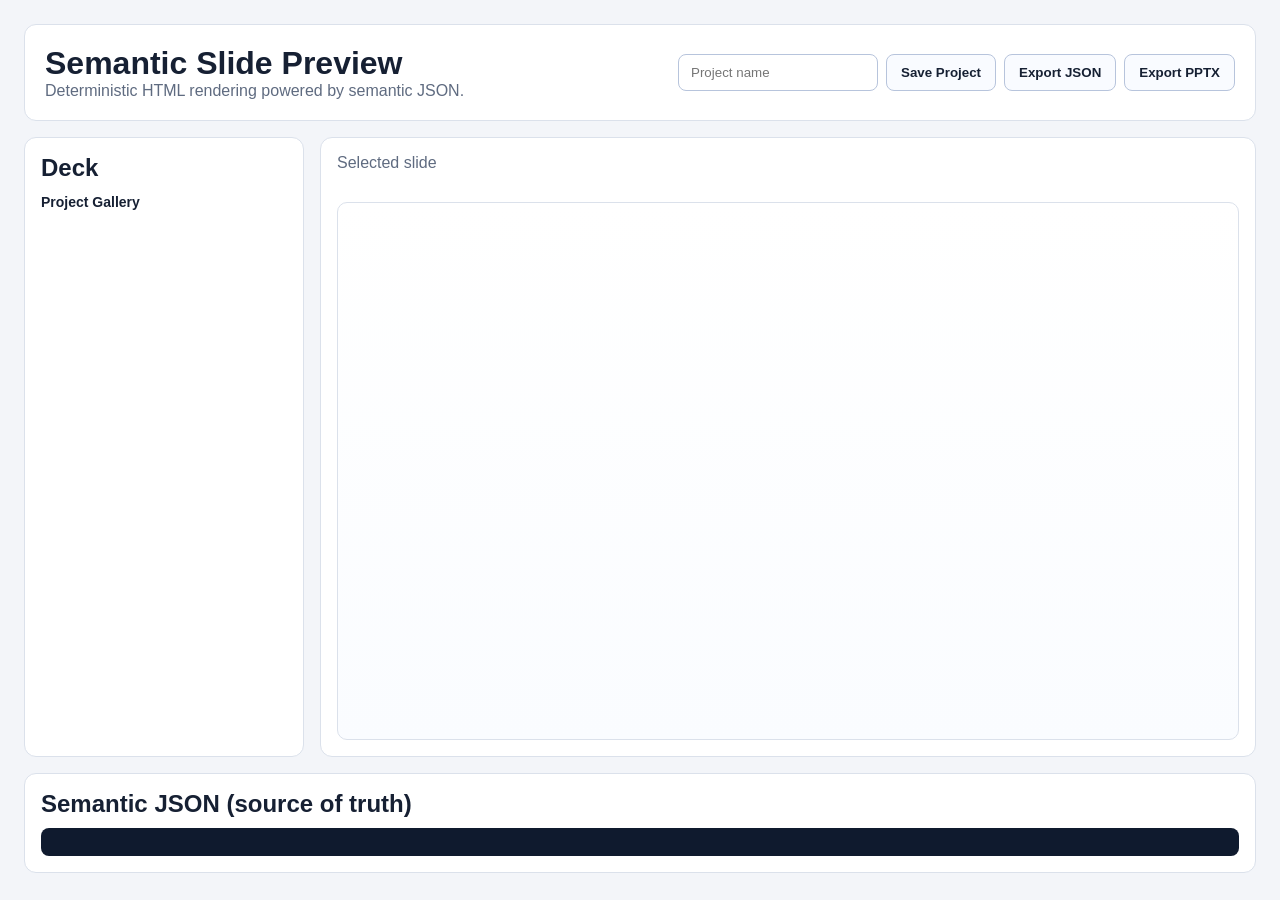
==== commit 6d9ee45d: "Implement project persistence and export workflow" ====
--- a/templates/index.html
+++ b/templates/index.html
@@ -13,12 +13,21 @@
           <h1>Semantic Slide Preview</h1>
           <p>Deterministic HTML rendering powered by semantic JSON.</p>
         </div>
-        <button id="save-deck" type="button">Save JSON Model</button>
+        <div class="header-controls">
+          <input id="project-name" type="text" placeholder="Project name" />
+          <button id="save-deck" type="button">Save Project</button>
+          <button id="export-json" type="button">Export JSON</button>
+          <button id="export-pptx" type="button">Export PPTX</button>
+        </div>
       </header>
 
       <section class="workspace">
         <aside class="deck-panel" aria-label="Slide list">
           <h2>Deck</h2>
+          <div class="project-gallery">
+            <h3>Project Gallery</h3>
+            <ul id="project-gallery-list"></ul>
+          </div>
           <ul id="deck-list"></ul>
         </aside>
 
--- a/static/css/styles.css
+++ b/static/css/styles.css
@@ -51,6 +51,19 @@
   color: var(--muted);
 }
 
+.header-controls {
+  display: flex;
+  gap: 8px;
+  align-items: center;
+}
+
+.header-controls input {
+  border: 1px solid #b7c4dc;
+  border-radius: 8px;
+  padding: 10px 12px;
+  min-width: 200px;
+}
+
 button {
   border: 1px solid #b7c4dc;
   background: #f9fbff;
@@ -83,6 +96,33 @@
   margin: 0;
   display: grid;
   gap: 8px;
+}
+
+.project-gallery h3 {
+  margin-top: 12px;
+  font-size: 14px;
+}
+
+#project-gallery-list {
+  list-style: none;
+  margin: 8px 0 0;
+  padding: 0;
+  display: grid;
+  gap: 6px;
+}
+
+.project-item {
+  display: flex;
+  justify-content: space-between;
+  align-items: center;
+  gap: 8px;
+  border: 1px solid var(--line);
+  border-radius: 8px;
+  padding: 8px;
+}
+
+.project-item small {
+  display: block;
 }
 
 .deck-item {
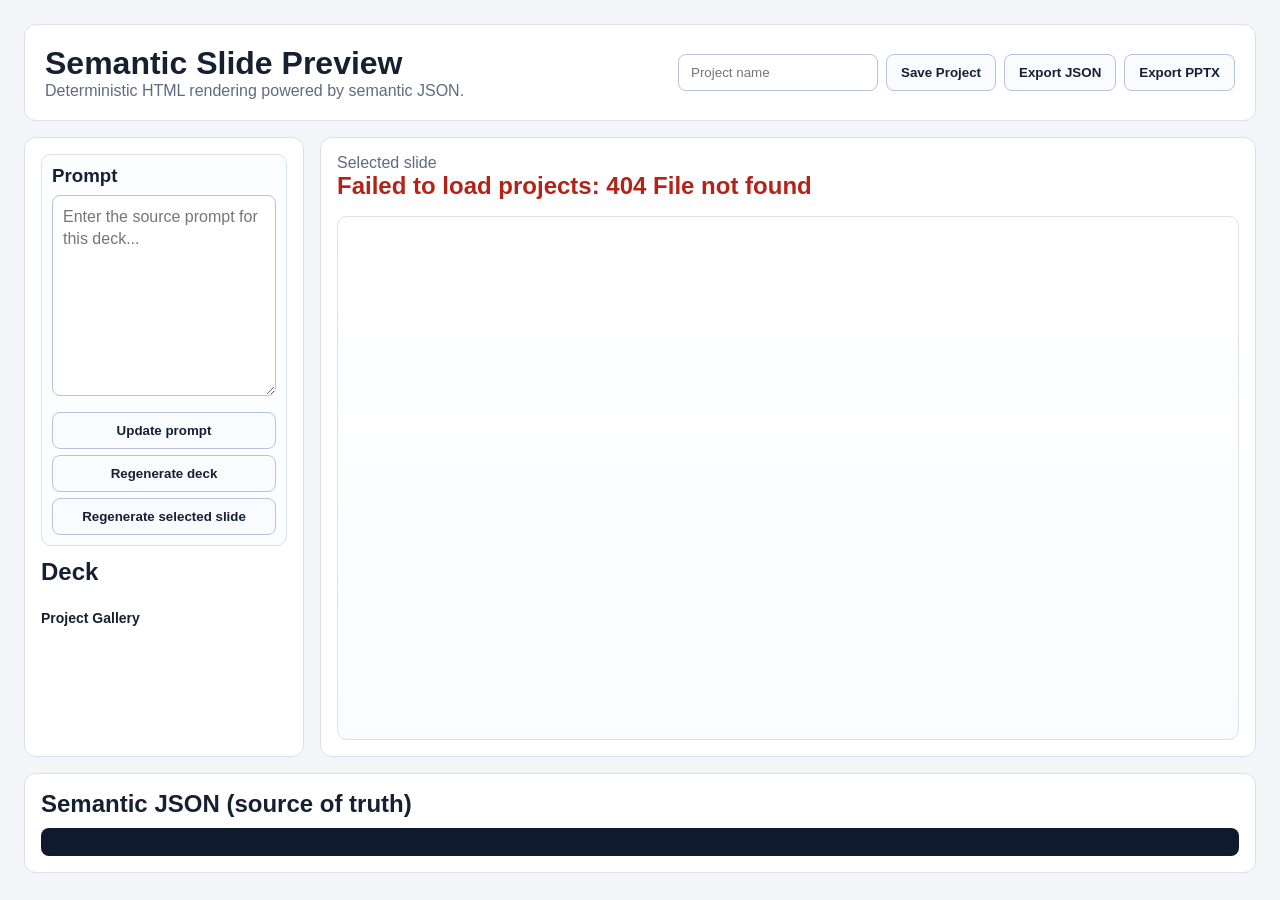
==== commit 3a0c4d7f: "Add persistent editable prompt panel with regeneration APIs" ====
--- a/templates/index.html
+++ b/templates/index.html
@@ -23,6 +23,21 @@
 
       <section class="workspace">
         <aside class="deck-panel" aria-label="Slide list">
+          <section class="prompt-panel">
+            <h3>Prompt</h3>
+            <textarea
+              id="prompt-input"
+              rows="8"
+              placeholder="Enter the source prompt for this deck..."
+              aria-label="Current generation prompt"
+            ></textarea>
+            <small id="prompt-updated-at" class="muted"></small>
+            <div class="prompt-actions">
+              <button id="update-prompt" type="button">Update prompt</button>
+              <button id="regenerate-deck" type="button">Regenerate deck</button>
+              <button id="regenerate-slide" type="button">Regenerate selected slide</button>
+            </div>
+          </section>
           <h2>Deck</h2>
           <div class="project-gallery">
             <h3>Project Gallery</h3>
--- a/static/css/styles.css
+++ b/static/css/styles.css
@@ -90,6 +90,39 @@
   padding: 16px;
 }
 
+.deck-panel {
+  display: grid;
+  align-content: start;
+  gap: 12px;
+}
+
+.prompt-panel {
+  border: 1px solid var(--line);
+  border-radius: 10px;
+  padding: 10px;
+  background: #fbfdff;
+  display: grid;
+  gap: 8px;
+}
+
+.prompt-panel textarea {
+  width: 100%;
+  resize: vertical;
+  min-height: 120px;
+  max-height: 260px;
+  border: 1px solid #b7c4dc;
+  border-radius: 8px;
+  padding: 10px;
+  font: inherit;
+  line-height: 1.4;
+  overflow-y: auto;
+}
+
+.prompt-actions {
+  display: grid;
+  gap: 6px;
+}
+
 #deck-list {
   list-style: none;
   padding: 12px 0 0;
@@ -235,6 +268,44 @@
   gap: 10px;
 }
 
+.swimlane-grid {
+  display: grid;
+  gap: 10px;
+}
+
+.swimlane-row {
+  border: 1px solid var(--line);
+  border-radius: 10px;
+  background: #fff;
+  display: grid;
+  grid-template-columns: minmax(130px, 180px) 1fr;
+  overflow: hidden;
+}
+
+.swimlane-row h4 {
+  margin: 0;
+  padding: 12px;
+  border-right: 1px solid var(--line);
+  background: #eef4ff;
+  display: grid;
+  align-items: center;
+}
+
+.swimlane-items {
+  padding: 10px;
+  display: grid;
+  gap: 8px;
+}
+
+.swimlane-item {
+  border: 1px dashed #cfdbf4;
+  border-radius: 8px;
+  padding: 8px;
+  background: #fbfdff;
+  display: grid;
+  gap: 4px;
+}
+
 .token-row {
   display: flex;
   flex-wrap: wrap;
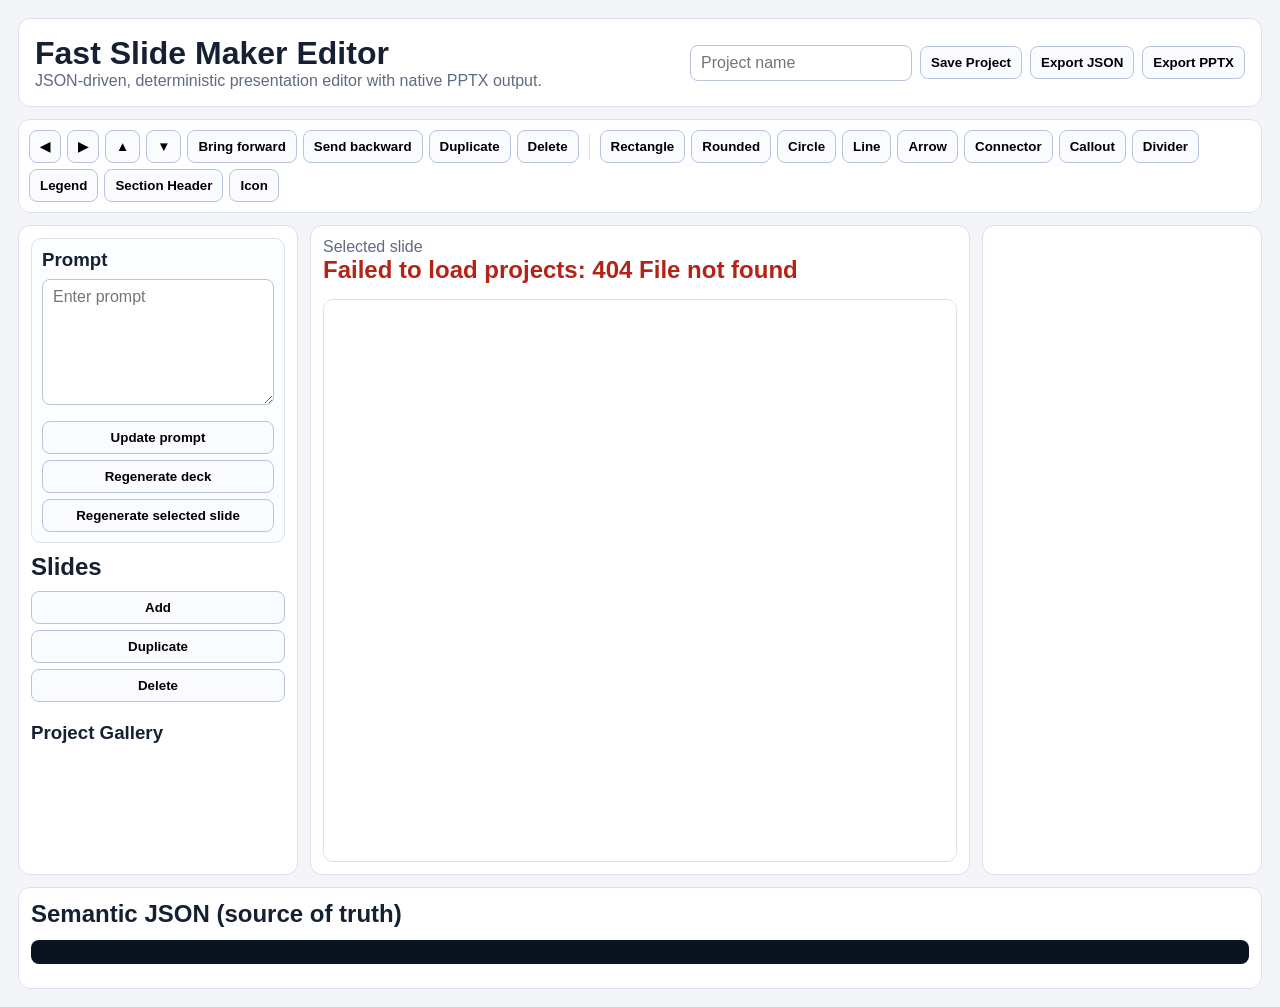
==== commit dd9f41f3: "Add structured presentation editor layer with schema-driven overrides" ====
--- a/templates/index.html
+++ b/templates/index.html
@@ -3,15 +3,15 @@
   <head>
     <meta charset="UTF-8" />
     <meta name="viewport" content="width=device-width, initial-scale=1.0" />
-    <title>Fast Slide Maker — Semantic Preview</title>
+    <title>Fast Slide Maker — Presentation Editor</title>
     <link rel="stylesheet" href="/static/css/styles.css" />
   </head>
   <body>
     <main class="app-shell">
       <header class="app-header">
         <div>
-          <h1>Semantic Slide Preview</h1>
-          <p>Deterministic HTML rendering powered by semantic JSON.</p>
+          <h1>Fast Slide Maker Editor</h1>
+          <p>JSON-driven, deterministic presentation editor with native PPTX output.</p>
         </div>
         <div class="header-controls">
           <input id="project-name" type="text" placeholder="Project name" />
@@ -21,16 +21,34 @@
         </div>
       </header>
 
-      <section class="workspace">
+      <section id="editor-toolbar" class="editor-toolbar">
+        <button data-action="nudge-left" type="button">◀</button>
+        <button data-action="nudge-right" type="button">▶</button>
+        <button data-action="nudge-up" type="button">▲</button>
+        <button data-action="nudge-down" type="button">▼</button>
+        <button data-action="bring-forward" type="button">Bring forward</button>
+        <button data-action="send-backward" type="button">Send backward</button>
+        <button data-action="duplicate-element" type="button">Duplicate</button>
+        <button data-action="delete-element" type="button">Delete</button>
+        <span class="toolbar-divider"></span>
+        <button data-action="insert-shape:rectangle" type="button">Rectangle</button>
+        <button data-action="insert-shape:rounded_rectangle" type="button">Rounded</button>
+        <button data-action="insert-shape:circle" type="button">Circle</button>
+        <button data-action="insert-shape:line" type="button">Line</button>
+        <button data-action="insert-shape:arrow" type="button">Arrow</button>
+        <button data-action="insert-shape:connector" type="button">Connector</button>
+        <button data-action="insert-shape:callout" type="button">Callout</button>
+        <button data-action="insert-shape:divider" type="button">Divider</button>
+        <button data-action="insert-shape:legend" type="button">Legend</button>
+        <button data-action="insert-shape:section_header" type="button">Section Header</button>
+        <button data-action="insert-shape:icon" type="button">Icon</button>
+      </section>
+
+      <section class="workspace presentation-layout">
         <aside class="deck-panel" aria-label="Slide list">
           <section class="prompt-panel">
             <h3>Prompt</h3>
-            <textarea
-              id="prompt-input"
-              rows="8"
-              placeholder="Enter the source prompt for this deck..."
-              aria-label="Current generation prompt"
-            ></textarea>
+            <textarea id="prompt-input" rows="6" placeholder="Enter prompt"></textarea>
             <small id="prompt-updated-at" class="muted"></small>
             <div class="prompt-actions">
               <button id="update-prompt" type="button">Update prompt</button>
@@ -38,12 +56,17 @@
               <button id="regenerate-slide" type="button">Regenerate selected slide</button>
             </div>
           </section>
-          <h2>Deck</h2>
+          <h2>Slides</h2>
+          <div class="slide-actions">
+            <button id="add-slide" type="button">Add</button>
+            <button id="duplicate-slide" type="button">Duplicate</button>
+            <button id="delete-slide" type="button">Delete</button>
+          </div>
+          <ul id="deck-list"></ul>
           <div class="project-gallery">
             <h3>Project Gallery</h3>
             <ul id="project-gallery-list"></ul>
           </div>
-          <ul id="deck-list"></ul>
         </aside>
 
         <section class="slide-panel">
@@ -55,6 +78,8 @@
           </div>
           <article id="slide-preview" class="slide-preview" aria-live="polite"></article>
         </section>
+
+        <aside class="inspector-panel" id="inspector-panel"></aside>
       </section>
 
       <section class="json-panel">
@@ -63,6 +88,6 @@
       </section>
     </main>
 
-    <script src="/static/js/app.js"></script>
+    <script type="module" src="/static/js/app.js"></script>
   </body>
 </html>
--- a/static/css/styles.css
+++ b/static/css/styles.css
@@ -8,351 +8,49 @@
   --line: #dbe1eb;
   --accent: #2155d6;
 }
+* { box-sizing: border-box; }
+body { margin: 0; background: var(--bg); color: var(--ink); }
+h1,h2,h3,h4,p { margin: 0; }
+small,.muted,.app-header p { color: var(--muted); }
 
-* {
-  box-sizing: border-box;
-}
+.app-shell { max-width: 1500px; margin: 0 auto; padding: 18px; display: grid; gap: 12px; }
+.app-header,.deck-panel,.slide-panel,.inspector-panel,.json-panel,.editor-toolbar { background: var(--panel); border: 1px solid var(--line); border-radius: 12px; }
+.app-header { padding: 16px; display:flex; justify-content:space-between; align-items:center; }
+.header-controls { display:flex; gap:8px; align-items:center; }
+.header-controls input, textarea, select, input[type="number"], input[type="color"] { border:1px solid #b7c4dc; border-radius:8px; padding:8px 10px; font: inherit; }
+button { border:1px solid #b7c4dc; background:#f9fbff; border-radius:8px; padding:8px 10px; cursor:pointer; font-weight:600; }
 
-body {
-  margin: 0;
-  background: var(--bg);
-  color: var(--ink);
-}
+.editor-toolbar { padding: 10px; display:flex; flex-wrap:wrap; gap:6px; align-items:center; }
+.toolbar-divider { height:26px; width:1px; background:var(--line); margin:0 4px; }
 
-.app-shell {
-  max-width: 1320px;
-  margin: 0 auto;
-  padding: 24px;
-  display: grid;
-  gap: 16px;
-}
+.presentation-layout { display:grid; grid-template-columns:280px 1fr 280px; gap:12px; min-height: 650px; }
+.deck-panel,.slide-panel,.inspector-panel,.json-panel { padding: 12px; }
+.deck-panel { display:grid; align-content:start; gap:10px; }
+.prompt-panel { border:1px solid var(--line); border-radius:10px; padding:10px; background:#fbfdff; display:grid; gap:8px; }
+.prompt-panel textarea { width:100%; min-height:120px; }
+.prompt-actions, .slide-actions { display:grid; gap:6px; }
+#deck-list,#project-gallery-list { list-style:none; margin:0; padding:0; display:grid; gap:8px; }
+.deck-item { width:100%; text-align:left; display:grid; grid-template-columns:28px 1fr; gap:10px; }
+.deck-item-order { display:grid; place-items:center; height:24px; width:24px; border-radius:999px; background:#eef2fb; font-size:12px; }
+.deck-item.active { border-color:var(--accent); background:#edf3ff; }
+.project-item { display:flex; justify-content:space-between; gap:8px; border:1px solid var(--line); border-radius:8px; padding:8px; }
 
-.app-header {
-  background: var(--panel);
-  border: 1px solid var(--line);
-  border-radius: 12px;
-  padding: 20px;
-  display: flex;
-  justify-content: space-between;
-  align-items: center;
-}
+.slide-panel { display:grid; gap:12px; }
+.slide-preview { border:1px solid var(--line); border-radius:10px; min-height:560px; padding:16px; background:#fff; }
+.canvas { position:relative; min-height:520px; padding:18px; border:1px dashed #e2e8f0; border-radius:8px; display:grid; gap:12px; }
+.canvas.with-grid { background-image: linear-gradient(#eef2f7 1px, transparent 1px), linear-gradient(90deg, #eef2f7 1px, transparent 1px); background-size: 20px 20px; }
+.canvas.with-safe-bounds::after { content:""; position:absolute; inset:20px; border:1px dashed #94a3b8; pointer-events:none; }
+.slide-heading { display:grid; gap:8px; border-bottom:1px solid var(--line); padding-bottom:10px; }
+.content-group { display:grid; gap:8px; }
+.text-card { border:1px solid var(--line); border-radius:8px; background:#fff; }
+.canvas-element { position:relative; outline:2px solid transparent; }
+.canvas-element.is-selected { outline-color:#2563eb; box-shadow:0 0 0 2px #bfdbfe; }
 
-h1,
-h2,
-h3,
-h4,
-p {
-  margin: 0;
-}
+.shape-element { position:absolute; display:grid; place-items:center; font-size:12px; overflow:hidden; }
+.shape-line,.shape-divider,.shape-arrow,.shape-connector { align-content:center; }
 
-.app-header p,
-.muted,
-small {
-  color: var(--muted);
-}
+.inspector-panel { display:grid; align-content:start; gap:8px; }
+.inspector-panel label { display:grid; gap:4px; font-size:13px; }
 
-.header-controls {
-  display: flex;
-  gap: 8px;
-  align-items: center;
-}
-
-.header-controls input {
-  border: 1px solid #b7c4dc;
-  border-radius: 8px;
-  padding: 10px 12px;
-  min-width: 200px;
-}
-
-button {
-  border: 1px solid #b7c4dc;
-  background: #f9fbff;
-  color: var(--ink);
-  border-radius: 8px;
-  padding: 10px 14px;
-  font-weight: 600;
-  cursor: pointer;
-}
-
-.workspace {
-  display: grid;
-  grid-template-columns: 280px 1fr;
-  gap: 16px;
-  min-height: 620px;
-}
-
-.deck-panel,
-.slide-panel,
-.json-panel {
-  background: var(--panel);
-  border: 1px solid var(--line);
-  border-radius: 12px;
-  padding: 16px;
-}
-
-.deck-panel {
-  display: grid;
-  align-content: start;
-  gap: 12px;
-}
-
-.prompt-panel {
-  border: 1px solid var(--line);
-  border-radius: 10px;
-  padding: 10px;
-  background: #fbfdff;
-  display: grid;
-  gap: 8px;
-}
-
-.prompt-panel textarea {
-  width: 100%;
-  resize: vertical;
-  min-height: 120px;
-  max-height: 260px;
-  border: 1px solid #b7c4dc;
-  border-radius: 8px;
-  padding: 10px;
-  font: inherit;
-  line-height: 1.4;
-  overflow-y: auto;
-}
-
-.prompt-actions {
-  display: grid;
-  gap: 6px;
-}
-
-#deck-list {
-  list-style: none;
-  padding: 12px 0 0;
-  margin: 0;
-  display: grid;
-  gap: 8px;
-}
-
-.project-gallery h3 {
-  margin-top: 12px;
-  font-size: 14px;
-}
-
-#project-gallery-list {
-  list-style: none;
-  margin: 8px 0 0;
-  padding: 0;
-  display: grid;
-  gap: 6px;
-}
-
-.project-item {
-  display: flex;
-  justify-content: space-between;
-  align-items: center;
-  gap: 8px;
-  border: 1px solid var(--line);
-  border-radius: 8px;
-  padding: 8px;
-}
-
-.project-item small {
-  display: block;
-}
-
-.deck-item {
-  width: 100%;
-  text-align: left;
-  padding: 10px;
-  display: grid;
-  grid-template-columns: 28px 1fr;
-  gap: 10px;
-  align-items: center;
-  background: #fff;
-}
-
-.deck-item-order {
-  display: inline-grid;
-  place-items: center;
-  height: 24px;
-  width: 24px;
-  border-radius: 999px;
-  background: #eef2fb;
-  color: #2a3d68;
-  font-size: 12px;
-}
-
-.deck-item.active {
-  border-color: var(--accent);
-  background: #edf3ff;
-}
-
-.deck-item small {
-  display: block;
-  margin-top: 3px;
-  text-transform: capitalize;
-}
-
-.slide-panel {
-  display: grid;
-  gap: 12px;
-}
-
-.slide-preview {
-  border: 1px solid var(--line);
-  border-radius: 10px;
-  min-height: 520px;
-  padding: 28px;
-  display: grid;
-  gap: 20px;
-  background: linear-gradient(180deg, #fff, #fafcff);
-}
-
-.slide-heading {
-  display: grid;
-  gap: 8px;
-  border-bottom: 1px solid var(--line);
-  padding-bottom: 16px;
-}
-
-[contenteditable="true"] {
-  border-radius: 4px;
-  outline: none;
-}
-
-[contenteditable="true"]:focus {
-  box-shadow: 0 0 0 2px #bfd1ff;
-  background: #f8fbff;
-}
-
-.process-grid,
-.roadmap-grid {
-  display: grid;
-  grid-template-columns: repeat(2, minmax(0, 1fr));
-  gap: 12px;
-}
-
-.process-step,
-.roadmap-phase,
-.arch-layer,
-.integration-item,
-.text-card {
-  border: 1px solid var(--line);
-  border-radius: 10px;
-  padding: 12px;
-  display: grid;
-  gap: 8px;
-  background: #fff;
-}
-
-.meta-row {
-  display: flex;
-  flex-wrap: wrap;
-  gap: 6px;
-}
-
-.chip,
-.token,
-.status {
-  display: inline-flex;
-  align-items: center;
-  border-radius: 999px;
-  padding: 4px 10px;
-  font-size: 12px;
-  border: 1px solid #cfd9ee;
-  background: #f5f8ff;
-}
-
-.architecture-stack,
-.content-group,
-.integration-list {
-  display: grid;
-  gap: 10px;
-}
-
-.swimlane-grid {
-  display: grid;
-  gap: 10px;
-}
-
-.swimlane-row {
-  border: 1px solid var(--line);
-  border-radius: 10px;
-  background: #fff;
-  display: grid;
-  grid-template-columns: minmax(130px, 180px) 1fr;
-  overflow: hidden;
-}
-
-.swimlane-row h4 {
-  margin: 0;
-  padding: 12px;
-  border-right: 1px solid var(--line);
-  background: #eef4ff;
-  display: grid;
-  align-items: center;
-}
-
-.swimlane-items {
-  padding: 10px;
-  display: grid;
-  gap: 8px;
-}
-
-.swimlane-item {
-  border: 1px dashed #cfdbf4;
-  border-radius: 8px;
-  padding: 8px;
-  background: #fbfdff;
-  display: grid;
-  gap: 4px;
-}
-
-.token-row {
-  display: flex;
-  flex-wrap: wrap;
-  gap: 6px;
-}
-
-.roadmap-phase ul {
-  margin: 0;
-  padding-left: 18px;
-  display: grid;
-  gap: 8px;
-}
-
-.roadmap-phase li {
-  display: grid;
-  gap: 4px;
-}
-
-.status.complete {
-  background: #e9f9ef;
-  border-color: #b6e7c5;
-}
-
-.status.in_progress {
-  background: #e9f0ff;
-  border-color: #bfd2ff;
-}
-
-.status.planned {
-  background: #f3f3f3;
-  border-color: #e0e0e0;
-}
-
-.block-label {
-  font-size: 12px;
-  font-weight: 700;
-  text-transform: uppercase;
-  letter-spacing: 0.06em;
-  color: #40506d;
-}
-
-.json-panel pre {
-  margin: 10px 0 0;
-  background: #0f1a2e;
-  color: #e6edff;
-  border-radius: 8px;
-  padding: 14px;
-  max-height: 260px;
-  overflow: auto;
-}
+.json-panel pre { max-height: 280px; overflow:auto; background:#0b1220; color:#d6def0; padding:12px; border-radius:8px; font-size:12px; }
+[contenteditable="true"]:focus { outline: none; box-shadow:0 0 0 2px #bfd1ff; background:#f8fbff; }
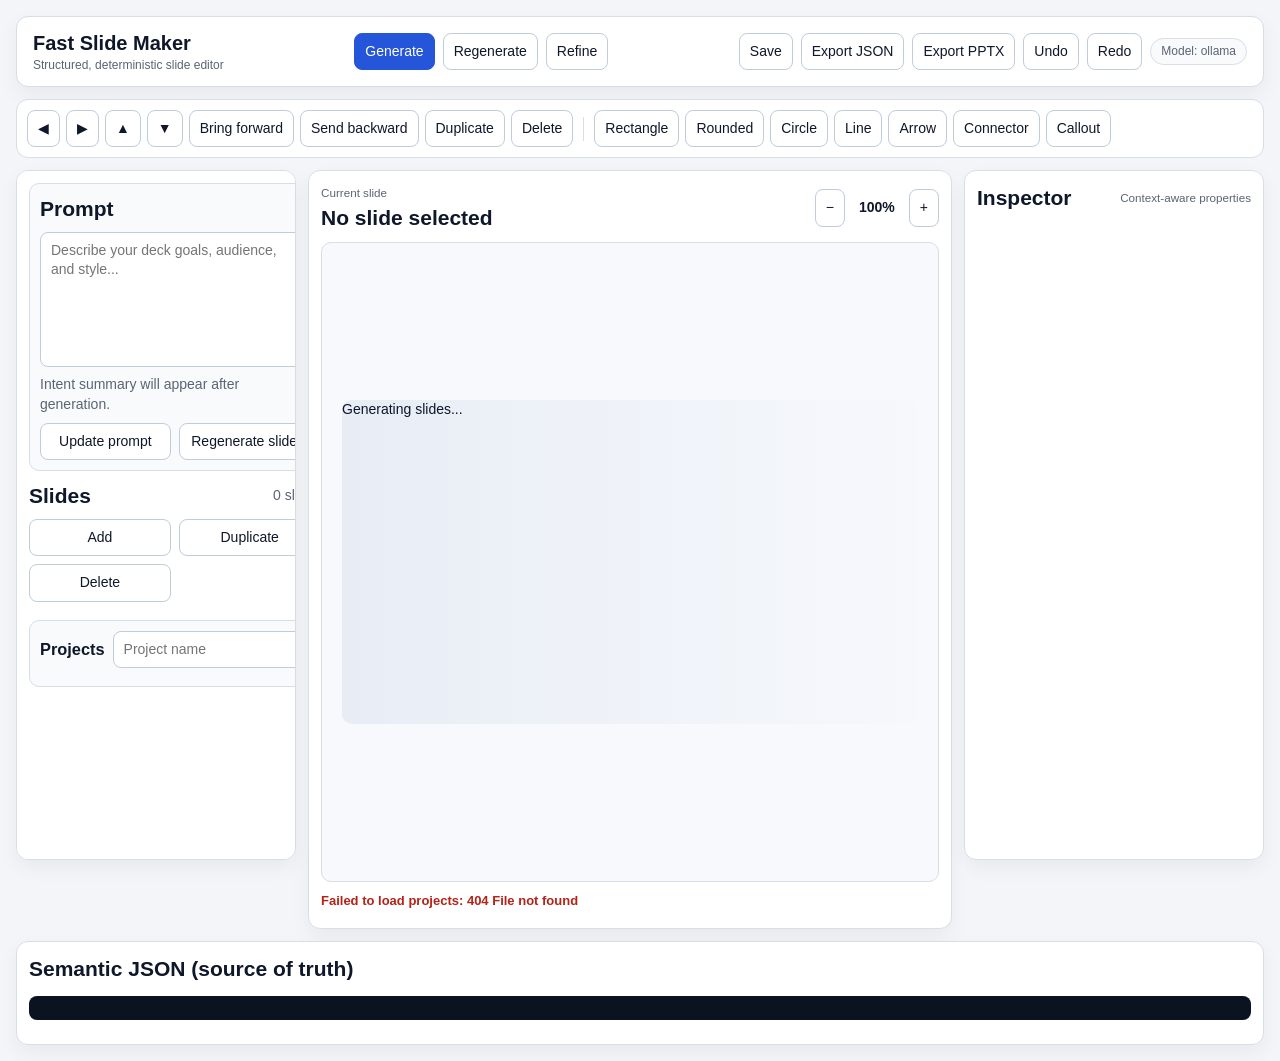
==== commit 843d9ae7: "Revamp editor UI layout and interaction flow" ====
--- a/templates/index.html
+++ b/templates/index.html
@@ -8,20 +8,29 @@
   </head>
   <body>
     <main class="app-shell">
-      <header class="app-header">
-        <div>
-          <h1>Fast Slide Maker Editor</h1>
-          <p>JSON-driven, deterministic presentation editor with native PPTX output.</p>
+      <header class="top-toolbar" aria-label="Top toolbar">
+        <div class="brand-block">
+          <h1>Fast Slide Maker</h1>
+          <p>Structured, deterministic slide editor</p>
         </div>
-        <div class="header-controls">
-          <input id="project-name" type="text" placeholder="Project name" />
-          <button id="save-deck" type="button">Save Project</button>
-          <button id="export-json" type="button">Export JSON</button>
-          <button id="export-pptx" type="button">Export PPTX</button>
+
+        <div class="toolbar-actions">
+          <button id="generate-deck" class="btn btn-primary" type="button">Generate</button>
+          <button id="regenerate-deck" class="btn" type="button">Regenerate</button>
+          <button id="refine-prompt" class="btn" type="button">Refine</button>
+        </div>
+
+        <div class="toolbar-actions">
+          <button id="save-deck" class="btn" type="button">Save</button>
+          <button id="export-json" class="btn" type="button">Export JSON</button>
+          <button id="export-pptx" class="btn" type="button">Export PPTX</button>
+          <button id="undo-action" class="btn" type="button">Undo</button>
+          <button id="redo-action" class="btn" type="button">Redo</button>
+          <span class="model-indicator" id="model-indicator">Model: ollama</span>
         </div>
       </header>
 
-      <section id="editor-toolbar" class="editor-toolbar">
+      <section id="editor-toolbar" class="editor-toolbar" aria-label="Element toolbar">
         <button data-action="nudge-left" type="button">◀</button>
         <button data-action="nudge-right" type="button">▶</button>
         <button data-action="nudge-up" type="button">▲</button>
@@ -38,51 +47,71 @@
         <button data-action="insert-shape:arrow" type="button">Arrow</button>
         <button data-action="insert-shape:connector" type="button">Connector</button>
         <button data-action="insert-shape:callout" type="button">Callout</button>
-        <button data-action="insert-shape:divider" type="button">Divider</button>
-        <button data-action="insert-shape:legend" type="button">Legend</button>
-        <button data-action="insert-shape:section_header" type="button">Section Header</button>
-        <button data-action="insert-shape:icon" type="button">Icon</button>
       </section>
 
       <section class="workspace presentation-layout">
-        <aside class="deck-panel" aria-label="Slide list">
-          <section class="prompt-panel">
-            <h3>Prompt</h3>
-            <textarea id="prompt-input" rows="6" placeholder="Enter prompt"></textarea>
-            <small id="prompt-updated-at" class="muted"></small>
+        <aside class="left-sidebar panel" aria-label="Slide list and prompts">
+          <section class="prompt-panel panel-soft">
+            <div class="panel-heading">
+              <h2>Prompt</h2>
+              <small id="prompt-updated-at" class="muted"></small>
+            </div>
+            <textarea id="prompt-input" rows="6" placeholder="Describe your deck goals, audience, and style..."></textarea>
+            <p id="intent-summary" class="muted">Intent summary will appear after generation.</p>
             <div class="prompt-actions">
-              <button id="update-prompt" type="button">Update prompt</button>
-              <button id="regenerate-deck" type="button">Regenerate deck</button>
-              <button id="regenerate-slide" type="button">Regenerate selected slide</button>
+              <button id="update-prompt" class="btn" type="button">Update prompt</button>
+              <button id="regenerate-slide" class="btn" type="button">Regenerate slide</button>
             </div>
           </section>
-          <h2>Slides</h2>
-          <div class="slide-actions">
-            <button id="add-slide" type="button">Add</button>
-            <button id="duplicate-slide" type="button">Duplicate</button>
-            <button id="delete-slide" type="button">Delete</button>
-          </div>
-          <ul id="deck-list"></ul>
-          <div class="project-gallery">
-            <h3>Project Gallery</h3>
+
+          <section class="slides-panel">
+            <div class="panel-heading">
+              <h2>Slides</h2>
+              <span class="muted" id="slide-count-label">0 slides</span>
+            </div>
+            <div class="slide-actions">
+              <button id="add-slide" class="btn" type="button">Add</button>
+              <button id="duplicate-slide" class="btn" type="button">Duplicate</button>
+              <button id="delete-slide" class="btn" type="button">Delete</button>
+            </div>
+            <ul id="deck-list" class="deck-list"></ul>
+          </section>
+
+          <section class="project-gallery panel-soft">
+            <div class="panel-heading">
+              <h3>Projects</h3>
+              <input id="project-name" type="text" placeholder="Project name" />
+            </div>
             <ul id="project-gallery-list"></ul>
-          </div>
+          </section>
         </aside>
 
-        <section class="slide-panel">
-          <div class="slide-toolbar">
+        <section class="center-canvas panel" aria-label="Slide canvas">
+          <div class="canvas-head">
             <div>
-              <span class="muted">Selected slide</span>
-              <h2 id="slide-title-label"></h2>
+              <small class="muted">Current slide</small>
+              <h2 id="slide-title-label">No slide selected</h2>
+            </div>
+            <div class="zoom-controls">
+              <button id="zoom-out" class="btn" type="button">−</button>
+              <span id="zoom-label">100%</span>
+              <button id="zoom-in" class="btn" type="button">+</button>
             </div>
           </div>
           <article id="slide-preview" class="slide-preview" aria-live="polite"></article>
+          <div id="status-message" class="status-message" role="status" aria-live="polite"></div>
         </section>
 
-        <aside class="inspector-panel" id="inspector-panel"></aside>
+        <aside class="right-inspector panel" aria-label="Inspector">
+          <div class="panel-heading">
+            <h2>Inspector</h2>
+            <small class="muted">Context-aware properties</small>
+          </div>
+          <section id="inspector-panel"></section>
+        </aside>
       </section>
 
-      <section class="json-panel">
+      <section class="json-panel panel">
         <h2>Semantic JSON (source of truth)</h2>
         <pre id="json-output"></pre>
       </section>
--- a/static/css/styles.css
+++ b/static/css/styles.css
@@ -1,56 +1,180 @@
 :root {
   color-scheme: light;
   font-family: Inter, "Segoe UI", Roboto, sans-serif;
-  --bg: #f3f5f9;
+  --bg: #f3f5f8;
   --panel: #ffffff;
-  --ink: #162033;
-  --muted: #5f6b80;
-  --line: #dbe1eb;
-  --accent: #2155d6;
+  --panel-soft: #f8fafc;
+  --ink: #0f172a;
+  --muted: #5b6474;
+  --line: #d7dee8;
+  --line-strong: #bfccdc;
+  --accent: #2555d9;
+  --accent-soft: #e9efff;
+  --success: #11795a;
+  --error: #b42318;
+  --radius: 12px;
+  --shadow-soft: 0 8px 20px rgba(15, 23, 42, 0.05);
 }
+
 * { box-sizing: border-box; }
-body { margin: 0; background: var(--bg); color: var(--ink); }
-h1,h2,h3,h4,p { margin: 0; }
-small,.muted,.app-header p { color: var(--muted); }
+body { margin: 0; background: var(--bg); color: var(--ink); font-size: 14px; line-height: 1.4; }
+h1, h2, h3, h4, p { margin: 0; }
+small, .muted { color: var(--muted); }
 
-.app-shell { max-width: 1500px; margin: 0 auto; padding: 18px; display: grid; gap: 12px; }
-.app-header,.deck-panel,.slide-panel,.inspector-panel,.json-panel,.editor-toolbar { background: var(--panel); border: 1px solid var(--line); border-radius: 12px; }
-.app-header { padding: 16px; display:flex; justify-content:space-between; align-items:center; }
-.header-controls { display:flex; gap:8px; align-items:center; }
-.header-controls input, textarea, select, input[type="number"], input[type="color"] { border:1px solid #b7c4dc; border-radius:8px; padding:8px 10px; font: inherit; }
-button { border:1px solid #b7c4dc; background:#f9fbff; border-radius:8px; padding:8px 10px; cursor:pointer; font-weight:600; }
+.app-shell { padding: 16px; display: grid; gap: 12px; min-height: 100vh; }
+.panel { background: var(--panel); border: 1px solid var(--line); border-radius: var(--radius); box-shadow: var(--shadow-soft); }
+.panel-soft { background: var(--panel-soft); border: 1px solid var(--line); border-radius: 10px; padding: 10px; display: grid; gap: 8px; }
+.panel-heading { display: flex; justify-content: space-between; align-items: center; gap: 8px; }
 
-.editor-toolbar { padding: 10px; display:flex; flex-wrap:wrap; gap:6px; align-items:center; }
-.toolbar-divider { height:26px; width:1px; background:var(--line); margin:0 4px; }
+.top-toolbar { display: grid; grid-template-columns: auto 1fr auto; gap: 12px; align-items: center; background: var(--panel); border: 1px solid var(--line); border-radius: var(--radius); padding: 12px 16px; box-shadow: var(--shadow-soft); }
+.brand-block h1 { font-size: 20px; }
+.brand-block p { font-size: 12px; color: var(--muted); }
+.toolbar-actions { display: flex; gap: 8px; align-items: center; justify-content: center; flex-wrap: wrap; }
+.model-indicator { border: 1px solid var(--line); border-radius: 999px; padding: 4px 10px; background: var(--panel-soft); font-size: 12px; color: var(--muted); }
 
-.presentation-layout { display:grid; grid-template-columns:280px 1fr 280px; gap:12px; min-height: 650px; }
-.deck-panel,.slide-panel,.inspector-panel,.json-panel { padding: 12px; }
-.deck-panel { display:grid; align-content:start; gap:10px; }
-.prompt-panel { border:1px solid var(--line); border-radius:10px; padding:10px; background:#fbfdff; display:grid; gap:8px; }
-.prompt-panel textarea { width:100%; min-height:120px; }
-.prompt-actions, .slide-actions { display:grid; gap:6px; }
-#deck-list,#project-gallery-list { list-style:none; margin:0; padding:0; display:grid; gap:8px; }
-.deck-item { width:100%; text-align:left; display:grid; grid-template-columns:28px 1fr; gap:10px; }
-.deck-item-order { display:grid; place-items:center; height:24px; width:24px; border-radius:999px; background:#eef2fb; font-size:12px; }
-.deck-item.active { border-color:var(--accent); background:#edf3ff; }
-.project-item { display:flex; justify-content:space-between; gap:8px; border:1px solid var(--line); border-radius:8px; padding:8px; }
+.btn, button {
+  border: 1px solid var(--line-strong);
+  background: #ffffff;
+  color: var(--ink);
+  border-radius: 8px;
+  padding: 8px 10px;
+  font: inherit;
+  cursor: pointer;
+  transition: background 150ms ease, border-color 150ms ease, transform 150ms ease;
+}
+.btn-primary { background: var(--accent); border-color: var(--accent); color: #fff; }
+.btn:hover, button:hover { background: #f1f5fb; border-color: #aebdd1; }
+.btn-primary:hover { background: #1f49be; }
+button:focus-visible, .btn:focus-visible, input:focus-visible, textarea:focus-visible, select:focus-visible { outline: 2px solid #92b4ff; outline-offset: 2px; }
 
-.slide-panel { display:grid; gap:12px; }
-.slide-preview { border:1px solid var(--line); border-radius:10px; min-height:560px; padding:16px; background:#fff; }
-.canvas { position:relative; min-height:520px; padding:18px; border:1px dashed #e2e8f0; border-radius:8px; display:grid; gap:12px; }
+input, textarea, select { border: 1px solid var(--line-strong); border-radius: 8px; padding: 8px 10px; font: inherit; background: #fff; }
+textarea { resize: vertical; min-height: 120px; }
+
+.editor-toolbar { padding: 10px; display: flex; gap: 6px; flex-wrap: wrap; align-items: center; background: var(--panel); border: 1px solid var(--line); border-radius: var(--radius); }
+.toolbar-divider { height: 24px; width: 1px; background: var(--line); margin: 0 4px; }
+
+.presentation-layout { display: grid; grid-template-columns: 310px minmax(640px, 1fr) 320px; gap: 12px; align-items: stretch; }
+.left-sidebar, .center-canvas, .right-inspector, .json-panel { padding: 12px; }
+.left-sidebar { display: grid; gap: 10px; max-height: calc(100vh - 210px); overflow: auto; align-content: start; }
+.slide-actions, .prompt-actions { display: grid; grid-template-columns: repeat(2, minmax(0, 1fr)); gap: 8px; }
+.slides-panel { display: grid; gap: 8px; }
+.deck-list, #project-gallery-list { list-style: none; margin: 0; padding: 0; display: grid; gap: 8px; }
+
+.deck-item {
+  width: 100%;
+  text-align: left;
+  display: grid;
+  grid-template-columns: 26px 1fr;
+  gap: 8px;
+  padding: 8px;
+  border-radius: 10px;
+}
+.deck-item-order {
+  display: grid;
+  place-items: center;
+  height: 22px;
+  width: 22px;
+  border-radius: 999px;
+  background: #ecf1f8;
+  font-size: 12px;
+}
+.deck-item-meta { display: grid; gap: 4px; min-width: 0; }
+.deck-item-meta strong { font-size: 13px; overflow: hidden; text-overflow: ellipsis; white-space: nowrap; }
+.deck-item-meta small { font-size: 11px; text-transform: capitalize; }
+.deck-item.active { border-color: var(--accent); background: var(--accent-soft); }
+.deck-item input { width: 100%; font-size: 13px; padding: 4px 6px; }
+.project-item { display: flex; justify-content: space-between; gap: 8px; border: 1px solid var(--line); border-radius: 8px; padding: 8px; align-items: center; }
+
+.center-canvas { display: grid; grid-template-rows: auto 1fr auto; gap: 10px; }
+.canvas-head { display: flex; justify-content: space-between; align-items: center; }
+.zoom-controls { display: flex; gap: 8px; align-items: center; }
+#zoom-label { min-width: 48px; text-align: center; font-weight: 600; }
+.slide-preview {
+  border: 1px solid var(--line);
+  border-radius: 10px;
+  background: #f7f9fc;
+  display: grid;
+  place-items: center;
+  padding: 20px;
+  min-height: 640px;
+}
+
+.canvas {
+  width: min(100%, 960px);
+  aspect-ratio: 16 / 9;
+  position: relative;
+  padding: 20px;
+  border: 1px solid #d6dce6;
+  border-radius: 10px;
+  background: #fff;
+  box-shadow: 0 14px 32px rgba(15, 23, 42, 0.08);
+  display: grid;
+  gap: 12px;
+  transform-origin: center;
+  transition: transform 150ms ease;
+  overflow: hidden;
+}
 .canvas.with-grid { background-image: linear-gradient(#eef2f7 1px, transparent 1px), linear-gradient(90deg, #eef2f7 1px, transparent 1px); background-size: 20px 20px; }
-.canvas.with-safe-bounds::after { content:""; position:absolute; inset:20px; border:1px dashed #94a3b8; pointer-events:none; }
-.slide-heading { display:grid; gap:8px; border-bottom:1px solid var(--line); padding-bottom:10px; }
-.content-group { display:grid; gap:8px; }
-.text-card { border:1px solid var(--line); border-radius:8px; background:#fff; }
-.canvas-element { position:relative; outline:2px solid transparent; }
-.canvas-element.is-selected { outline-color:#2563eb; box-shadow:0 0 0 2px #bfdbfe; }
+.canvas.with-safe-bounds::after { content: ""; position: absolute; inset: 20px; border: 1px dashed #98a7bc; pointer-events: none; }
+.slide-heading { display: grid; gap: 8px; border-bottom: 1px solid var(--line); padding-bottom: 10px; }
+.content-group { display: grid; gap: 8px; }
+.text-card { border: 1px solid var(--line); border-radius: 8px; background: #fff; }
 
-.shape-element { position:absolute; display:grid; place-items:center; font-size:12px; overflow:hidden; }
-.shape-line,.shape-divider,.shape-arrow,.shape-connector { align-content:center; }
+.canvas-element { position: relative; outline: 2px solid transparent; border-radius: 6px; transition: outline-color 150ms ease, box-shadow 150ms ease; }
+.canvas-element:hover { outline-color: #d7e3fb; }
+.canvas-element.is-selected { outline-color: var(--accent); box-shadow: 0 0 0 2px #bed3ff; }
+.shape-element { position: absolute; display: grid; place-items: center; font-size: 12px; overflow: hidden; }
+.shape-element.is-selected { cursor: move; }
+.shape-element.is-dragging { opacity: 0.92; }
+.resize-handle { position: absolute; width: 10px; height: 10px; border: 1px solid #1d4ed8; border-radius: 999px; background: #fff; padding: 0; z-index: 3; }
+.handle-nw { left: -5px; top: -5px; cursor: nwse-resize; }
+.handle-ne { right: -5px; top: -5px; cursor: nesw-resize; }
+.handle-sw { left: -5px; bottom: -5px; cursor: nesw-resize; }
+.handle-se { right: -5px; bottom: -5px; cursor: nwse-resize; }
+.canvas-guide { position: absolute; pointer-events: none; z-index: 2; display: none; }
+.x-guide { top: 0; bottom: 0; width: 1px; background: #93c5fd; }
+.y-guide { left: 0; right: 0; height: 1px; background: #93c5fd; }
 
-.inspector-panel { display:grid; align-content:start; gap:8px; }
-.inspector-panel label { display:grid; gap:4px; font-size:13px; }
+.right-inspector { display: grid; gap: 8px; align-content: start; max-height: calc(100vh - 210px); overflow: auto; }
+.inspector-empty { padding: 16px; border: 1px dashed var(--line-strong); border-radius: 10px; background: var(--panel-soft); }
+.inspector-group { border: 1px solid var(--line); border-radius: 10px; overflow: hidden; }
+.inspector-group summary { list-style: none; cursor: pointer; padding: 9px 10px; font-weight: 600; background: #f9fbfe; }
+.inspector-group summary::-webkit-details-marker { display: none; }
+.inspector-controls { padding: 10px; display: grid; gap: 8px; }
+.inspector-controls label { display: grid; gap: 4px; font-size: 13px; }
 
-.json-panel pre { max-height: 280px; overflow:auto; background:#0b1220; color:#d6def0; padding:12px; border-radius:8px; font-size:12px; }
-[contenteditable="true"]:focus { outline: none; box-shadow:0 0 0 2px #bfd1ff; background:#f8fbff; }
+.status-message {
+  min-height: 24px;
+  font-weight: 600;
+  font-size: 13px;
+  color: var(--muted);
+  opacity: 0;
+  transform: translateY(4px);
+  transition: opacity 180ms ease, transform 180ms ease;
+}
+.status-message.visible { opacity: 1; transform: translateY(0); }
+.status-message.error { color: var(--error); }
+.status-message.success { color: var(--success); }
+
+.skeleton {
+  width: min(100%, 960px);
+  aspect-ratio: 16 / 9;
+  border-radius: 10px;
+  background: linear-gradient(90deg, #e8edf5 0%, #f6f8fc 50%, #e8edf5 100%);
+  background-size: 200% 100%;
+  animation: pulse 1.1s infinite;
+}
+@keyframes pulse { from { background-position: 100% 0; } to { background-position: -100% 0; } }
+
+.json-panel pre { max-height: 230px; overflow: auto; background: #0b1220; color: #d6def0; padding: 12px; border-radius: 8px; font-size: 12px; }
+[contenteditable="true"]:focus { outline: none; box-shadow: 0 0 0 2px #bfd1ff; background: #f8fbff; }
+
+@media (max-width: 1360px) {
+  .presentation-layout { grid-template-columns: 280px minmax(520px, 1fr) 300px; }
+}
+
+@media (max-width: 1180px) {
+  .top-toolbar { grid-template-columns: 1fr; }
+  .presentation-layout { grid-template-columns: 1fr; }
+  .left-sidebar, .right-inspector { max-height: none; }
+}
